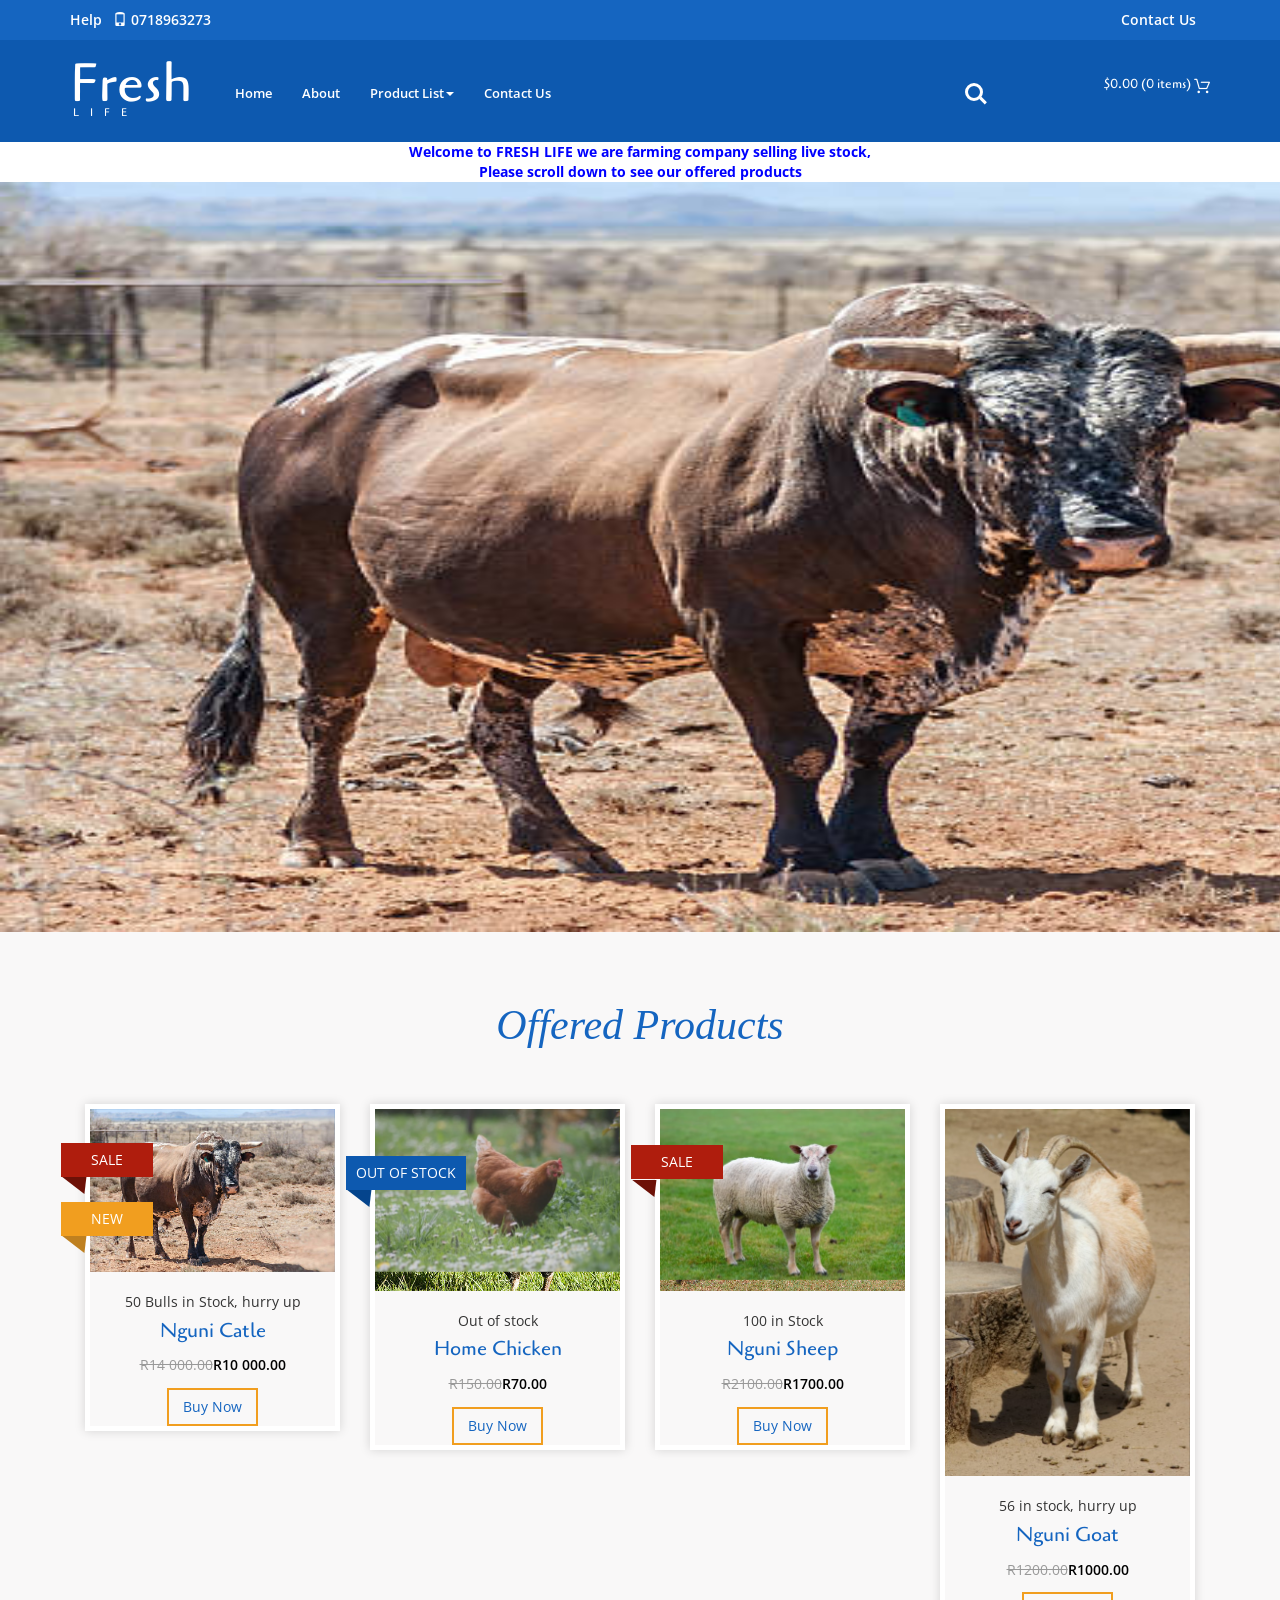
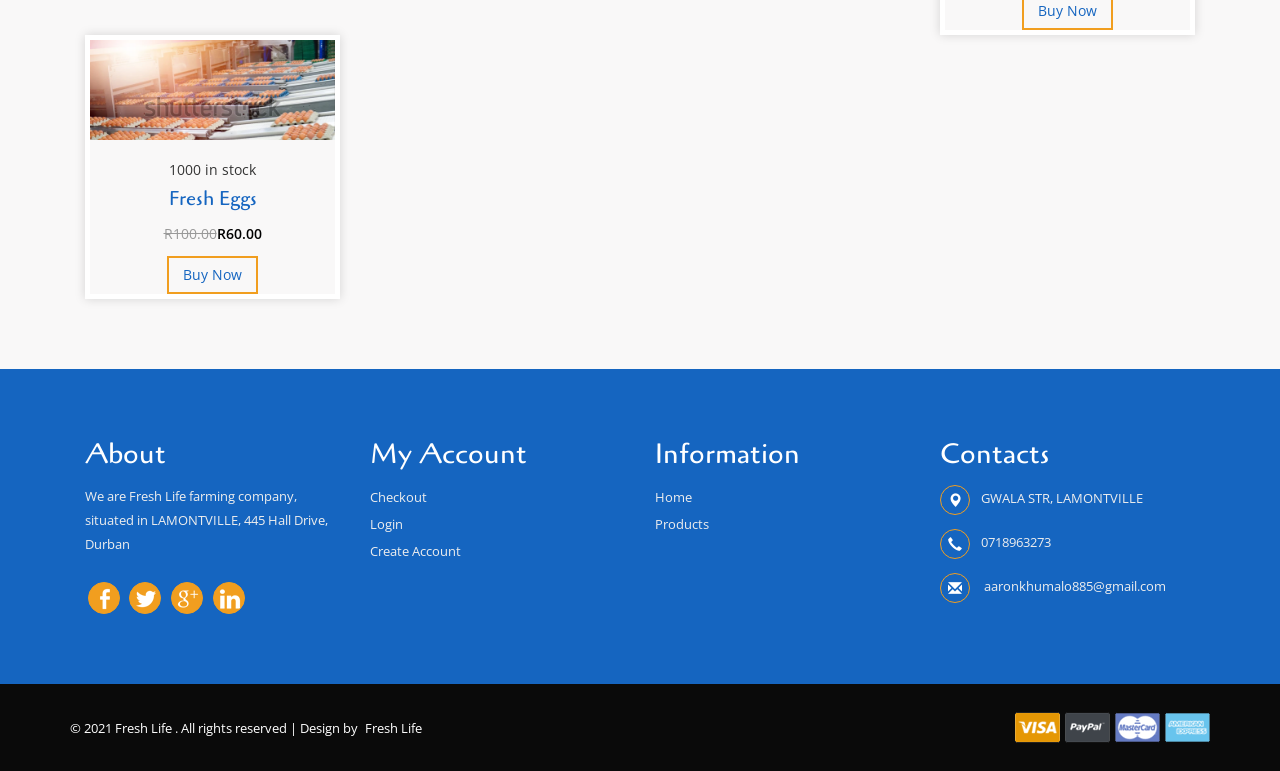
==== index.html @ 01575b8b "Ecommerce Store" ====
<!DOCTYPE HTML>
<html>
<head>
<title>Fresh Life</title>
<!--css-->
<link href="css/bootstrap.css" rel="stylesheet" type="text/css" media="all"/>
<link href="css/style.css" rel="stylesheet" type="text/css" media="all" />
<link href="css/font-awesome.css" rel="stylesheet">
<!--css-->
<meta name="viewport" content="width=device-width, initial-scale=1">
<meta http-equiv="Content-Type" content="text/html; charset=utf-8" />
<meta name="keywords" content="FRESH EGGS" />
<script type="application/x-javascript"> addEventListener("load", function() { setTimeout(hideURLbar, 0); }, 
false); function hideURLbar(){ window.scrollTo(0,1); } </script>
<script src="js/jquery.min.js"></script>
<link href='//fonts.googleapis.com/css?family=Cagliostro' rel='stylesheet' type='text/css'>
<link href='//fonts.googleapis.com/css?family=Open+Sans:400,800italic,800,700italic,700,600italic,600,400italic,300italic,300' rel='stylesheet' type='text/css'>
<!--search jQuery-->
	<script src="js/main.js"></script>
<!--search jQuery-->

 <!--mycart-->
<script type="text/javascript" src="js/bootstrap-3.1.1.min.js"></script>
 <!-- cart -->
<script src="js/simpleCart.min.js"></script>
<!-- cart -->
  <!--start-rate-->
<script src="js/jstarbox.js"></script>
	<link rel="stylesheet" href="css/jstarbox.css" type="text/css" media="screen" charset="utf-8" />
		<script type="text/javascript">
			jQuery(function() {
			jQuery('.starbox').each(function() {
				var starbox = jQuery(this);
					starbox.starbox({
					average: starbox.attr('data-start-value'),
					changeable: starbox.hasClass('unchangeable') ? false : starbox.hasClass('clickonce') ? 'once' : true,
					ghosting: starbox.hasClass('ghosting'),
					autoUpdateAverage: starbox.hasClass('autoupdate'),
					buttons: starbox.hasClass('smooth') ? false : starbox.attr('data-button-count') || 5,
					stars: starbox.attr('data-star-count') || 5
					}).bind('starbox-value-changed', function(event, value) {
					if(starbox.hasClass('random')) {
					var val = Math.random();
					starbox.next().text(' '+val);
					return val;
					} 
				})
			});
		});
		</script>
<!--//End-rate-->
</head>
<body>
	<!--header-->
		<div class="header">
			<div class="header-top">
				<div class="container">
					 <div class="top-left">
						<a href="#"> Help  <i class="glyphicon glyphicon-phone" aria-hidden="true"></i> 0718963273</a>
					</div>
					<div class="top-right">
					<ul>
						<li><a href="ContactUs.html">Contact Us</a></li>
					</ul>
					</div>
					<div class="clearfix"></div>
				</div>
			</div>
			<div class="heder-bottom">
				<div class="container">
					<div class="logo-nav">
						<div class="logo-nav-left">
							<h1><a href="index.html">Fresh <span>Life</span></a></h1>
						</div>
						<div class="logo-nav-left1">
							<nav class="navbar navbar-default">
							
							<div class="navbar-header nav_2">
								<button type="button" class="navbar-toggle collapsed navbar-toggle1" data-toggle="collapse" data-target="#bs-megadropdown-tabs">
									<span class="sr-only">Toggle navigation</span>
									<span class="icon-bar"></span>
									<span class="icon-bar"></span>
									<span class="icon-bar"></span>
								</button>
							</div> 
							<div class="collapse navbar-collapse" id="bs-megadropdown-tabs">
								<ul class="nav navbar-nav">
									<li class="active"><a href="index.html" class="act">Home</a></li>	
									<li class="active"><a href="about.html" class="act">About</a></li>	
									
									<!-- Mega Menu -->
									<li class="dropdown">
										<a href="index.html" class="dropdown-toggle" data-toggle="dropdown">Product List<b class="caret"></b></a>
										<ul class="dropdown-menu multi-column columns-3">
											<div class="row">
												<div class="col-sm-3  multi-gd-img">
													<ul class="multi-column-dropdown">
														<h6>Nguni Catle</h6>
														<h6>Nguni Sheep</h6>
														<h6>Nguni Goat</h6>
														<h6>Zulu Chicken</h6>
														<h6>Fresh Eggs</h6>
													</ul>
												</div>
												<div class="clearfix"></div>
											</div>
										</ul>
									</li>
									
									<li class="active"><a href="ContactUs.html" class="act">Contact Us</a></li>	
								</ul>
							</div>
							</nav>
						</div>
						<div class="logo-nav-right">
							<ul class="cd-header-buttons">
								<li><a class="cd-search-trigger" href="#cd-search"> <span></span></a></li>
							</ul> <!-- cd-header-buttons -->
							<div id="cd-search" class="cd-search">
								<form action="#" method="post">
									<input name="Search" type="search" placeholder="Search...">
								</form>
							</div>	
						</div>
						<div class="header-right2">
							<div class="cart box_1">
								<a href="checkout.html">
									<h3> <div class="total">
										<span class="simpleCart_total"></span> (<span id="simpleCart_quantity" class="simpleCart_quantity"></span> items)</div>
										<img src="images/bag.png" alt="" />
									</h3>
								</a>
								
								<div class="clearfix"> </div>
							</div>	
						</div>
						<div class="clearfix"> </div>
					</div>
				</div>
			</div>
		</div>
		<!--header-->
<!-- Slider  banner-->
<section class="rev_slider_wrapper">
    <div class="rev_slider slider1" id="slider1" data-version="5.0" data-height="750">
        <ul>
                 <p style="text-align: center; color: blue;"><b>Welcome to FRESH LIFE we are farming company selling live stock, <br>Please scroll down to see our offered products</b> </p>
            <li data-transition="random">

                <img src="images/Nguni Catle.jpg" alt="" width="1920" height="750" data-bgposition="top center" data-bgfit="cover" data-bgrepeat="no-repeat" data-bgparallax="1">
                <div class="tp-caption tp-resizeme banner-caption-h3 ttu"
                     data-x="left" data-hoffset="0"
                     data-y="top" data-voffset="270"
                     data-transform_idle="o:1;"
                     data-transform_in="x:[-175%];y:0px;z:0;rX:0;rY:0;rZ:0;sX:1;sY:1;skX:0;skY:0;opacity:0.01;s:3000;e:Power3.easeOut;"
                     data-transform_out="s:1000;e:Power3.easeInOut;s:1000;e:Power3.easeInOut;"
                     data-mask_in="x:[100%];y:0;s:inherit;e:inherit;"
                     data-splitin="none"
                     data-splitout="none"
                     data-start="500">
                   
                </div>
                <div class="tp-caption tp-resizeme banner-caption-p text-center"
                     data-x="left" data-hoffset="0"
                     data-y="top" data-voffset="370"
                     data-transform_idle="o:1;"
                     data-transform_in="y:[100%];z:0;rX:0deg;rY:0;rZ:0;sX:1;sY:1;skX:0;skY:0;opacity:0;s:2000;e:Power4.easeInOut;"
                     data-transform_out="s:1000;e:Power3.easeInOut;s:1000;e:Power3.easeInOut;"
                     data-splitin="none"
                     data-splitout="none"
                     data-responsive_offset="on"
                     data-start="1500">
					
                </div>

            </li>
        </ul>
    </div>
</section>

<!--Slider  banner-->
			<!--content-->
		<div class="content">
			
			<!--new-arrivals-->
				<div class="new-arrivals-w3agile">
					<div class="container">
						<h2 class="tittle">Offered Products</h2>
						<div class="arrivals-grids">
							<div class="col-md-3 arrival-grid simpleCart_shelfItem">
								<div class="grid-arr">
									<div  class="grid-arrival">
										<figure>		
											<a href="#" class="new-gri" data-toggle="modal" data-target="#myModal1">
												<div class="grid-img">
													<img  src="images/cow3.jpg" class="img-responsive" alt="">
												</div>
												<div class="grid-img">
													<img  src="images/Nguni Catle.jpg" class="img-responsive"  alt="">
												</div>			
											</a>		
										</figure>	
									</div>
									<div class="ribben">
										<p>NEW</p>
									</div>
									<div class="ribben1">
										<p>SALE</p>
									</div>
									<div class="block">
										<p>50 Bulls in Stock, hurry up</p>
									</div>
									<div class="women">
										<h6><a href="single.html">Nguni Catle</a></h6>
										<span class="size"> </span>
										<p ><del>R14 000.00</del><em class="item_price">R10 000.00</em></p>
										<a href="catle.html" data-text="Buy Now" class="my-cart-b item_add">Buy Now</a>
									</div>
								</div>
							</div>
							<div class="col-md-3 arrival-grid simpleCart_shelfItem">
								<div class="grid-arr">
									<div  class="grid-arrival">
										<figure>		
											<a href="#" class="new-gri" data-toggle="modal" data-target="#myModal2">
												<div class="grid-img">
													<img  src="images/chicken.jpg" class="img-responsive" alt="">
												</div>
												<div class="grid-img">
												 <img  src="images/chik1.jpg" class="img-responsive"  alt="">
													
												</div>			
											</a>		
										</figure>	
									</div>
									<div class="ribben2">
										<p>OUT OF STOCK</p>
									</div>
									<div class="block">
										<p>Out of stock</p>
									</div>
									<div class="women">
										<h6><a href="chicken.html">Home Chicken</a></h6>
										<span class="size"> </span>
										<p ><del>R150.00</del><em class="item_price">R70.00</em></p>
										<a href="chicken.html" data-text="Buy Now" class=" my-cart-b item_add">Buy Now</a>
									</div>
								</div>
							</div>
							<div class="col-md-3 arrival-grid simpleCart_shelfItem">
								<div class="grid-arr">
									<div  class="grid-arrival">
										<figure>		
											<a href="sheep.html" class="new-gri" data-toggle="modal" data-target="#myModal3">
												<div class="grid-img">
													<img  src="images/sheep.jpg" class="img-responsive" alt="">
												</div>
												<div class="grid-img">
													<img  src="images/sheep1.jpg" class="img-responsive"  alt="">
												</div>			
											</a>		
										</figure>	
									</div>
									<div class="ribben1">
										<p>SALE</p>
									</div>
									<div class="block">
										<p>100 in Stock</p>
									</div>
									<div class="women">
										<h6><a href="sheep.html">Nguni Sheep</a></h6>
										<span class="size"> </span>
										<p ><del>R2100.00</del><em class="item_price">R1700.00</em></p>
										<a href="sheep.html" data-text="Buy Now" class="my-cart-b item_add">Buy Now</a>
									</div>
								</div>
							</div>
							<div class="col-md-3 arrival-grid simpleCart_shelfItem">
								<div class="grid-arr">
									<div  class="grid-arrival">
										<figure>		
											<a href="goat.html" class="new-gri" data-toggle="modal" data-target="#myModal4">
												<div class="grid-img">
                                                   <img  src="images/goat3.jpg" class="img-responsive" alt="">
													
												</div>
												<div class="grid-img">
													<img  src="images/goat.jpg" class="img-responsive" alt="">
												</div>			
											</a>		
										</figure>	
									</div>
									<div class="block">
										<p>56 in stock, hurry up</p>
									</div>
									<div class="women">
										<h6><a href="">Nguni Goat</a></h6>
										<span class="size"> </span>
										<p ><del>R1200.00</del><em class="item_price">R1000.00</em></p>
										<a href="goat.html" data-text="Buy Now" class="my-cart-b item_add">Buy Now</a>
									</div>
								</div>
							</div>

							<div class="col-md-3 arrival-grid simpleCart_shelfItem">
								<div class="grid-arr">
									<div  class="grid-arrival">
										<figure>		
											<a href="eggs.html" class="new-gri" data-toggle="modal" data-target="#myModal4">
												<div class="grid-img">
													<img  src="images/egg4.webp" class="img-responsive" alt="">
												</div>
												<div class="grid-img">
													<img  src="images/egg1.webp" class="img-responsive"  alt="">
												</div>			
											</a>		
										</figure>	
									</div>
									<div class="block">
										<p>1000 in stock</p>
									</div>
									<div class="women">
										<h6><a href="eggs.html">Fresh Eggs</a></h6>
										<span class="size"></span>
										<p ><del>R100.00</del><em class="item_price">R60.00</em></p>
										<a href="eggs.html" data-text="Buy Now" class="my-cart-b item_add">Buy Now</a>
									</div>
								</div>
							</div>
							<div class="clearfix"></div>
						</div>
					</div>
				</div>
			<!--new-arrivals-->
			
			
		</div>
		<!--content-->
		<!---footer--->
					<div class="footer-w3l">
						<div class="container">
							<div class="footer-grids">
								<div class="col-md-3 footer-grid">
									<h4>About </h4>
									<p>We are Fresh Life farming company, situated in LAMONTVILLE, 445 Hall Drive, Durban</p>
									<div class="social-icon">
										<a href="#"><i class="icon"></i></a>
										<a href="#"><i class="icon1"></i></a>
										<a href="#"><i class="icon2"></i></a>
										<a href="#"><i class="icon3"></i></a>
									</div>
								</div>
								<div class="col-md-3 footer-grid">
									<h4>My Account</h4>
									<ul>
										<li><a href="checkout.html">Checkout</a></li>
										<li><a href="login.html">Login</a></li>
										<li><a href="registered.html"> Create Account </a></li>
									</ul>
								</div>
								<div class="col-md-3 footer-grid">
									<h4>Information</h4>
									<ul>
										<li><a href="index.html">Home</a></li>
										<li><a href="index.html">Products</a></li>
								
									</ul>
								</div>
								<div class="col-md-3 footer-grid foot">
									<h4>Contacts</h4>
									<ul>
										<li><i class="glyphicon glyphicon-map-marker" aria-hidden="true"></i><a href="#">GWALA STR, LAMONTVILLE</a></li>
										<li><i class="glyphicon glyphicon-earphone" aria-hidden="true"></i><a href="#">0718963273</a></li>
										<li><i class="glyphicon glyphicon-envelope" aria-hidden="true"></i><a href="mailto:aaronkhumalo885@gmail.com"> aaronkhumalo885@gmail.com</a></li>
										
									</ul>
								</div>
							<div class="clearfix"> </div>
							</div>
							
						</div>
					</div>
					<!---footer--->
					<!--copy-->
					<div class="copy-section">
						<div class="container">
							<div class="copy-left">
								<p>&copy; 2021 Fresh Life . All rights reserved | Design by <a href="#">Fresh Life</a></p>
							</div>
							<div class="copy-right">
								<img src="images/card.png" alt=""/>
							</div>
							<div class="clearfix"></div>
						</div>
					</div>
				<!--copy-->
				
			</div>
		
			
</body>
</html>
---- css/style.css ----
body a{
    transition:0.5s all;
	-webkit-transition:0.5s all;
	-moz-transition:0.5s all;
	-o-transition:0.5s all;
	-ms-transition:0.5s all;
}
input[type="button"]{
	transition:0.5s all;
	-webkit-transition:0.5s all;
	-moz-transition:0.5s all;
	-o-transition:0.5s all;
	-ms-transition:0.5s all;
}

h1,h2,h3,h4,h5,h6{
	padding:0 0;
	margin:0 0;
	font-family: 'Cagliostro', sans-serif;
}
p{
	padding:0 0;
	margin:0 0;
}
ul{
	padding:0 0;
	margin:0 0;	
}
body{
	padding:0 0;
	margin:0 0; 
	font-family: 'Open Sans', sans-serif;
}
.header-top {
    background: #1565c0;
	 padding: .7em 0;
 }

.top-left {
    float: left; 
}
.top-left i {
    font-size: 1em;
    margin-left: 0.5em;
}
.top-left  a{
    color: #fff;
	font-size: 1em;
    text-transform: capitalize;
	text-decoration: none;
	font-weight: 600;
	font-family: 'Open Sans', sans-serif;
}
.top-right ul li {
    display: inline-block;
    padding: 0em 1em;
}
.top-right ul li a {
    font-size: 1em;
    text-transform: capitalize;
    color:#fff;
    text-decoration: none;
	font-weight: 600;
	font-family: 'Open Sans', sans-serif;
}
.top-right ul li.text a {
	color:#fff;
}
.top-right {
    float: right;
}
.heder-bottom {
    padding: 1em 0;
	background: #0d59af;
}
.logo-nav-left{
	float:left;
}
.logo-nav-left h1 a{
	font-size:1.5em;
	color:#fff;
	text-decoration:none;
}
.logo-nav-left h1 a span{
	display: block;
    font-size: .2em;
    line-height: 0;
    text-transform: uppercase;
    letter-spacing: 11px;
    color: #fff;
    padding-left: .3em;
}
.logo-nav-left1 {
    float: left;
    margin-left: 2em;
}
.logo-nav-left1 ul li a{
	font-size:.95em;
    color: #fff;
    text-decoration: none;
    font-family: 'Open Sans', sans-serif;
    text-transform: capitalize;
	font-weight: 600;
}
.navbar-default .navbar-nav > li > a {
    color: #fff;
}
.logo-nav-left1 ul li.active a.act{
	color:#fff !important;
}
.multi-column-dropdown li a {
    color: #999 !important;
}
.navbar-default .navbar-nav > .active > a, .navbar-default .navbar-nav > .active > a:hover, .navbar-default .navbar-nav > .active > a:focus {
    background-color: transparent;
}
.navbar-default .navbar-collapse, .navbar-default .navbar-form {
    border: none;
	margin-top: 1em;
}
.navbar {
    position: relative;
    min-height: 50px;
    margin-bottom: 10px;
    border: 1px solid transparent;
}
.nav .open > a, .nav .open > a:hover, .nav .open > a:focus {
    color: #fff;
}
.navbar-default {
    background: none;
    border: none;
}
.navbar-collapse {
    padding: 0;
}
ul.multi-column-dropdown h6 {
    font-size: 1.4em;
    color:#222222;
    margin: 0 0 1em;
    padding-bottom: 1em;
    border-bottom: 1px solid #E4E4E4;
    text-transform: capitalize;
}
.multi-column-dropdown li {
    list-style-type: none;
    margin: 7px 0;
}
.multi-column-dropdown li a {
    display: block;
    clear: both;
    line-height: 1.428571429;
    color: #999 !important;
    white-space: normal;
	font-weight:500 !important;
}
.dropdown-menu.columns-3 {
    min-width: 700px;
    padding: 30px 30px;
}
.nav .open > a, .nav .open > a:hover, .nav .open > a:focus {
    background: none;
    border: none;
}
.navbar-default .navbar-nav > .open > a, .navbar-default .navbar-nav > .open > a:hover, .navbar-default .navbar-nav > .open > a:focus {
    background-color: transparent;
}
.nav > li > a:hover, .nav > li > a:focus {
    background: none;
	color:#fff !important;
}
.navbar-default .navbar-nav > .open > a, .navbar-default .navbar-nav > .open > a:hover, .navbar-default .navbar-nav > .open > a:focus {
    color: #fff;
}
.multi-gd-img img {
    width: 100%;
}
.search-box {
    margin-top: .6em;
}
/*start search*/
/*--search--*/
.cd-main-header {
  /* Force Hardware Acceleration in WebKit */
  -webkit-transform: translateZ(0);
  -moz-transform: translateZ(0);
  -ms-transform: translateZ(0);
  -o-transform: translateZ(0);
  transform: translateZ(0);
  will-change: transform;
}
.cd-main-header {
  -webkit-transition: -webkit-transform 0.3s;
  -moz-transition: -moz-transform 0.3s;
  transition: transform 0.3s;
}
.cd-main-content.nav-is-visible, .cd-main-header.nav-is-visible {
	-webkit-transform: translateX(-260px);
	-moz-transform: translateX(-260px);
	-ms-transform: translateX(-260px);
	-o-transform: translateX(-260px);
	transform: translateX(-260px);
}
.nav-on-left .cd-main-content.nav-is-visible, .nav-on-left .cd-main-header.nav-is-visible {
	-webkit-transform: translateX(260px);
	-moz-transform: translateX(260px);
	-ms-transform: translateX(260px);
	-o-transform: translateX(260px);
	transform: translateX(260px);
}
.cd-header-buttons {
    position: absolute;
    display: inline-block;
    top: 72px;
    right: 22%;
}
.cd-header-buttons li {
	display: inline-block;
}
.cd-search-trigger, .cd-nav-trigger {
	position: relative;
	display: block;
	width: 44px;
	height: 44px;
	overflow: hidden;
	white-space: nowrap;
	color: transparent;
	z-index: 3;
}

.cd-search-trigger::before, .cd-search-trigger::after {
	/* search icon */
	content: '';
	position: absolute;
	-webkit-transition: opacity 0.3s;
	-moz-transition: opacity 0.3s;
	transition: opacity 0.3s;
	/* Force Hardware Acceleration in WebKit */
	-webkit-transform: translateZ(0);
	-moz-transform: translateZ(0);
	-ms-transform: translateZ(0);
	-o-transform: translateZ(0);
	transform: translateZ(0);
	-webkit-backface-visibility: hidden;
	backface-visibility: hidden;
}
.cd-search-trigger::before {
	/* lens */
	top: 11px;
	left: 11px;
	width: 18px;
	height: 18px;
	-webkit-border-radius: 50%;
	-moz-border-radius: 50%;
	border-radius: 50%;
	border: 3px solid #fff;
}
.cd-search-trigger::after {
	/* handle */
	height: 3px;
	width: 8px;
	background: #fff;
	bottom: 14px;
	right: 11px;
	-webkit-transform: rotate(45deg);
	-moz-transform: rotate(45deg);
	-ms-transform: rotate(45deg);
	-o-transform: rotate(45deg);
	transform: rotate(45deg);
}
.cd-search-trigger span {
	/* container for the X icon */
	position: absolute;
	height: 100%;
	width: 100%;
	top: 0;
	left: 0;
}
.cd-search-trigger span::before, .cd-search-trigger span::after {
	/* close icon */
	content: '';
	position: absolute;
	display: inline-block;
	height: 3px;
	width: 22px;
	top: 50%;
	margin-top: -2px;
	left: 50%;
	margin-left: -11px;
	background: #fff;
	opacity: 0;
	/* Force Hardware Acceleration in WebKit */
	-webkit-transform: translateZ(0);
	-moz-transform: translateZ(0);
	-ms-transform: translateZ(0);
	-o-transform: translateZ(0);
	transform: translateZ(0);
	-webkit-backface-visibility: hidden;
	backface-visibility: hidden;
	-webkit-transition: opacity 0.3s, -webkit-transform 0.3s;
	-moz-transition: opacity 0.3s, -moz-transform 0.3s;
	transition: opacity 0.3s, transform 0.3s;
}
.cd-search-trigger span::before {
	-webkit-transform: rotate(45deg);
	-moz-transform: rotate(45deg);
	-ms-transform: rotate(45deg);
	-o-transform: rotate(45deg);
	transform: rotate(45deg);
}
.cd-search-trigger span::after {
	-webkit-transform: rotate(-45deg);
	-moz-transform: rotate(-45deg);
	-ms-transform: rotate(-45deg);
	-o-transform: rotate(-45deg);
	transform: rotate(-45deg);
}
.cd-search-trigger.search-is-visible::before, .cd-search-trigger.search-is-visible::after {
	/* hide search icon */
	-moz-opacity: 0;
	opacity: 0;
}
.cd-search-trigger.search-is-visible span::before, .cd-search-trigger.search-is-visible span::after {
	/* show close icon */
	-moz-opacity: 1;
	opacity: 1;
}
.cd-search-trigger.search-is-visible span::before {
	-webkit-transform: rotate(135deg);
	-moz-transform: rotate(135deg);
	-ms-transform: rotate(135deg);
	-o-transform: rotate(135deg);
	transform: rotate(135deg);
}
.cd-search-trigger.search-is-visible span::after {
	-webkit-transform: rotate(45deg);
	-moz-transform: rotate(45deg);
	-ms-transform: rotate(45deg);
	-o-transform: rotate(45deg);
	transform: rotate(45deg);
}
.cd-search {
	position: absolute;
	width: 100%;
	top: 19%;
	left: 0;
	z-index: 3;
	opacity: 0;
	visibility: hidden;
	-webkit-transition: opacity .3s 0s, visibility 0s .3s;
	-moz-transition: opacity .3s 0s, visibility 0s .3s;
	transition: opacity .3s 0s, visibility 0s .3s;
}
.cd-search input {
    border-radius: 0;
    border: none;
    background: rgba(0, 0, 0, 0.75);
    width: 100%;
    padding: 0 5%;
	-webkit-box-shadow: inset 0 1px 0 #e2e3df, 0 3px 6px rgba(0, 0, 0, 0.05);
	-moz-box-shadow: inset 0 1px 0 #e2e3df, 0 3px 6px rgba(0, 0, 0, 0.05);
    box-shadow: inset 0 1px 0 #e2e3df, 0 3px 6px rgba(0, 0, 0, 0.05);
    -webkit-appearance: none;
    -moz-appearance: none;
    -ms-appearance: none;
    -o-appearance: none;
    appearance: none;
    font-size: 2em;
    padding: 1em 2em;
	color: #fff;
}
.cd-search input::-webkit-input-placeholder {
	color: #fff !important;
}
.cd-search input::-moz-placeholder {
	color: #fff !important;
}
.cd-search input:-moz-placeholder {
	color: #fff !important;
}
.cd-search input:-ms-input-placeholder {
	color: #fff !important;
}
.cd-search input:focus {
	outline: none;
}
.cd-search.is-visible {
	-moz-opacity: 1;
	opacity: 1;
	visibility: visible;
	-webkit-transition: opacity .3s 0s, visibility 0s 0s;
	-moz-transition: opacity .3s 0s, visibility 0s 0s;
	transition: opacity .3s 0s, visibility 0s 0s;
}
/*-- search-ends --*/
.header-right2{
	float:right; 
	margin-top: 1.5em;
}
.box_1 {
  float: right;
}
.box_1 h3 {
  color:#fff;
  font-size: 0.9em;
  margin: 0;
}

h2{
    font-family: impact,fantasy;
    font-size: 30px;
    color: cornflowerblue;
    font-style: italic;
}


.total {
  display: inline-block;
  vertical-align: middle;
}
.box_1 a img {
  margin: 3px 0 0 0px;
}
.box_1 p {
	margin: 0;
    color: #fff;
    font-size: 14px;
}
a.simpleCart_empty {
	color:#fff;
    font-size: 13px;
    text-decoration: none;
    text-align: right;
    display: block;
}
/*-- //header --*/
.ban-bottom-w3l {
    padding: 5em 0;
}
.ban-bottom1 {
    float: left;
    width: 48%;
	margin-right:2%
}
.ban-bottom2 {
    float: left;
    width: 48%;
	margin-left:2%
}
.ban-img {
    margin-top: 2.1em;
}
.ban-top{
	position: relative;
    overflow: hidden;
}
.ban-top img {
	-moz-transition: all 1s;
    -o-transition: all 1s;
    -webkit-transition: all 1s;
    transition: all 1s;
    width: 100%;
}
.ban-top:hover img {
	-moz-transform: scale3d(1.1, 1.1, 1);
    -o-transform: scale3d(1.1, 1.1, 1);
    -ms-transform: scale3d(1.1, 1.1, 1);
    -webkit-transform: scale3d(1.1, 1.1, 1);
    transform: scale3d(1.1, 1.1, 1);
}
.ban-text {
    position: absolute;
    top: 50%;
    left: 25%;
    background: rgba(13, 89, 175, 0.72);
    padding: 1em;
}
.ban-text1 {
    position: absolute;
    top: 40%;
    left: 25%;
    background: rgba(13, 89, 175, 0.72);
    padding: 1em;
}
.ban-text h4 {
    font-size: 2em;
    color: #fff;
}
.ban-text1 h4 {
    font-size: 2em;
    color: #fff;
}
.ban-text2 h4 {
    font-size: 1.5em;
    color: #fff;
}
.ban-text2 span{
    display:block;
	line-height:1.5em;
}
/* Sweep To Top */
.hvr-sweep-to-top {
  display: inline-block;
  vertical-align: middle;
  -webkit-transform: translateZ(0);
  transform: translateZ(0);
  box-shadow: 0 0 1px rgba(0, 0, 0, 0);
  -webkit-backface-visibility: hidden;
  backface-visibility: hidden;
  -moz-osx-font-smoothing: grayscale;
  position: relative;
  -webkit-transition-property: color;
  transition-property: color;
  -webkit-transition-duration: 0.3s;
  transition-duration: 0.3s;
}
.hvr-sweep-to-top:before {
  content: "";
  position: absolute;
  z-index: -1;
  top: 0;
  left: 0;
  right: 0;
  bottom: 0;
  background: #F19E1F;
    border-radius: 50%;
	-webkit-border-radius: 60%;
	-moz-border-radius: 60%;
	-o-border-radius: 60%;
	-ms-border-radius: 60%;
  -webkit-transform: scaleY(0);
  transform: scaleY(0);
  -webkit-transform-origin: 50% 100%;
  transform-origin: 50% 100%;
  -webkit-transition-property: transform;
  transition-property: transform;
  -webkit-transition-duration: 0.3s;
  transition-duration: 0.3s;
  -webkit-transition-timing-function: ease-out;
  transition-timing-function: ease-out;
}
.hvr-sweep-to-top:hover, .hvr-sweep-to-top:focus, .hvr-sweep-to-top:active {
  color: white;
}
.hvr-sweep-to-top:hover:before, .hvr-sweep-to-top:focus:before, .hvr-sweep-to-top:active:before,.services-grid:hover .hvr-sweep-to-top:before{
  -webkit-transform: scaleY(1);
  transform: scaleY(1);
}
.ban-text2 {
    position: absolute;
    top: 14%;
    left: 45%;
    background: #1565C0;
    padding: 1.5em;
    border-radius: 60px;
    text-align: center;
	width: 18%;
}
h2.tittle {
    text-align: center;
    font-size: 3em;
    color: #1565C0;
}
.new-arrivals-w3agile {
    padding: 5em 0;
    background: #F9F8F8;
	text-align:center;
}
.arrivals-grids {
    margin-top: 4em;
}
.grid-arr {
    border: 1px solid #E2E2E2;
    border: 5px solid #ffffff;
    -webkit-box-shadow: 0 0 10px rgba(0, 0, 0, 0.15);
    -moz-box-shadow: 0 0 10px rgba(0, 0, 0, 0.15);
    box-shadow: 0 0 10px rgba(0, 0, 0, 0.15);
    padding: 0em;
}
.grid-arr .grid-arrival figure {
  position: relative;
  display: block;
  overflow: hidden;
  margin: 0 0 20px 0;
  width: 100%;
}
.grid-arr .grid-arrival figure:hover .grid-img + .grid-img{
  right: 100%;
}
.grid-arr .grid-arrival figure > a {
  display: block;
  float: left;
  width: 100%;
  z-index: 1;
}
.grid-arr .grid-arrival figure > a .grid-img {
  width: 100%;
  line-height: 0;
  will-change: right;
  -moz-transform: translateZ(0);
  -webkit-transform: translateZ(0);
  transform: translateZ(0);
}
.grid-arr .grid-arrival figure > a .grid-img img {
  width: 100%;
}
.grid-arr .grid-arrival figure > a .grid-img + .grid-img {
  position: absolute;
  top: 0;
  right: 0;
  -moz-transition: right 0.7s cubic-bezier(0.75, 0, 0.175, 1), opacity 0.7s cubic-bezier(0.75, 0, 0.175, 1);
  -o-transition: right 0.7s cubic-bezier(0.75, 0, 0.175, 1), opacity 0.7s cubic-bezier(0.75, 0, 0.175, 1);
  -webkit-transition: right 0.7s cubic-bezier(0.75, 0, 0.175, 1), opacity 0.7s cubic-bezier(0.75, 0, 0.175, 1);
  transition: right 0.7s cubic-bezier(0.75, 0, 0.175, 1), opacity 0.7s cubic-bezier(0.75, 0, 0.175, 1);
}
.grid-arr .grid-arrival figure > a .grid-img + .grid-img img {
  max-width: none;
}

.grid-product {
    width: 70%;
    margin: 0 auto;
}
.women h6 {
    font-size: 1.4em;
    margin: 0.4em 0;
}
.women h6 a {
    color: #1565C0;
    text-decoration: none;
}
.women p {
    font-size: 1em;
    color: #999;
    margin: 0.9em 0;
}
em.item_price {
    font-style: normal;
    color: #000;
    font-weight: 600;
}
span.size {
    color: #000000;
    font-weight: 600;
}
/*--cart--*/
a:focus {
    outline: thin dotted;
    outline: none;
    outline-offset: -2px;
}
.grid-arrival {
    position: relative;
}
.ribben {
    position: absolute;
    top: 30%;
    left: -3%;
    padding: 0.5em;
    background: #F19E1F;
    width: 32%;
}
.ribben1 {
    position: absolute;
    top: 15%;
    left: -3%;
    padding: 0.5em;
    background: #AF1D0D;
    width: 32%;
}
.ribben p{
	font-size:1em;
	color:#fff;
}
.ribben1 p{
	font-size:1em;
	color:#fff;
}
.ribben:after {
    content: '';
    position: absolute;
    top: 85%;
    right: 77%;
    width: 0;
    height: 0;
    border-top: 24px solid #BF8020;
    border-right: 14px solid transparent;
    border-left: 3px solid transparent;
    transform: rotate(97deg);
}
.ribben1:after {
    content: '';
    position: absolute;
    top: 86%;
    right: 78%;
    width: 0;
    height: 0;
    border-top: 24px solid #6D1107;
    border-right: 14px solid transparent;
    border-left: 3px solid transparent;
    transform: rotate(97deg);
}
.ribben2 p{
	font-size:1em;
	color:#fff;
}
.ribben2 {
    position: absolute;
    top: 15%;
    left: -3%;
    padding: 0.5em;
    background: #0D59AF;
    width: 42%;
}
.ribben2:after {
    content: '';
    position: absolute;
    top: 86%;
    right: 83%;
    width: 0;
    height: 0;
    border-top: 24px solid #04448C;
    border-right: 14px solid transparent;
    border-left: 3px solid transparent;
    transform: rotate(97deg);
}
a.my-cart-b {
    text-decoration: none;
}
.my-cart-b {
    background: none;
    text-decoration: none;
    color: #1565C0;
    font-size: 1em;
    border: 2px solid #F19E1F;
    padding: 0.5em 1em;
    outline: none;
}
/* Sweep To Bottom */
.my-cart-b{
  display: inline-block;
  vertical-align: middle;
  -webkit-transform: translateZ(0);
  transform: translateZ(0);
  box-shadow: 0 0 1px rgba(0, 0, 0, 0);
  -webkit-backface-visibility: hidden;
  backface-visibility: hidden;
  -moz-osx-font-smoothing: grayscale;
  position: relative;
  -webkit-transition-property: color;
  transition-property: color;
  -webkit-transition-duration: 0.3s;
  transition-duration: 0.3s;
}
.my-cart-b:before {
  content: "";
  position: absolute;
  z-index: -1;
  top: 0;
  left: 0;
  right: 0;
  bottom: 0;
  background: #1565C0;
  -webkit-transform: scaleY(0);
  transform: scaleY(0);
  -webkit-transform-origin: 50% 0;
  transform-origin: 50% 0;
  -webkit-transition-property: transform;
  transition-property: transform;
  -webkit-transition-duration: 0.3s;
  transition-duration: 0.3s;
  -webkit-transition-timing-function: ease-out;
  transition-timing-function: ease-out;
    border-radius: 50px;
	border: 2px solid #1565C0;
}
.my-cart-b:hover, .my-cart-b:focus, .my-cart-b:active {
	color: white;
    background: none;
    border: 2px solid #1565C0;
    outline: none !important;
}
.my-cart-b:hover:before, .my-cart-b:focus:before, .my-cart-b:active:before {
  -webkit-transform: scaleY(1);
  transform: scaleY(1);
}
.accessories-w3l {
    text-align: center;
    background: url(../images/ban1.jpg) no-repeat 0px 0px;
	min-height: 534px;
	background-size:cover;
	padding: 10em 0;
}
h3.tittle {
    font-size: 3em;
    color: #fff;
}
.accessories-w3l span {
    font-size: 5em;
    color: #fff;
    line-height: 2em;
    font-family: 'Cagliostro', sans-serif;
    margin-bottom: .5em;
    display: block;
}
a.button1 {
    font-size: 1em;
    background: #F19E1F;
    color: #fff;
    padding: 1em 2em;
    text-decoration: none;
    margin-top: 2em;
}
.slider {
	position: relative;
	text-align: center;
	width: 100%;
}
.rslides {
  position: relative;
  list-style: none;
  overflow: hidden;
  width: 100%;
  padding: 0;
  margin: 0;
  }

.rslides li {
  -webkit-backface-visibility: hidden;
  position: absolute;
  display: none;
  width: 100%;
  left: 0;
  top: 0;
  }
.rslides li:first-child {
  position: relative;
  display: block;
  float: left;
}
.rslides li:first-child {
  position: relative;
  display: block;
  float: left;
}
.callbacks_tabs a:after {
	content: "\f111";
	font-size: 0;
	font-family: FontAwesome;
	visibility: visible;
	display: block;
	height: 8px;
	width: 8px;
	display: inline-block;
	border: 2px solid #fff;
	border-radius:50%;
	background:#fff;
}
.callbacks_here a:after{
	border: 2px solid #FFF;
	background:transparent;
}
.callbacks_tabs a{
	visibility:hidden;
}
.callbacks_tabs li{
	display:inline-block;
}
ul.callbacks_tabs.callbacks1_tabs {
	position: absolute;
	bottom: 29px;
	z-index: 999;
	left: 46%;
	display: none;
}
.callbacks_nav {
  position: absolute;
  -webkit-tap-highlight-color: rgba(0,0,0,0);
  top: 73%;
	left: 15%;
  opacity: 0.7;
  z-index: 3;
  text-indent: -9999px;
  overflow: hidden;
  text-decoration: none;
  height: 61px;
  width: 38px;
  margin-top: -45px;
  }
.callbacks_nav.next {
  left: auto;
  background-position: right top;
  right: 15%;
}
.product-agile {
    padding: 5em 0;
}
h3.tittle1 {
    text-align: center;
    font-size: 3em;
    color: #1565C0;
}
.caption {
    margin-top: 4em;
}
.latest-w3 {
    padding: 5em 0;
	background: #F7F7F7;
}
.latest-grids {
    margin-top: 4em;
}
.latest-top {
    position: relative;
	    overflow: hidden;
}
.latest-text {
    background: rgba(21, 101, 192, 0.71);
    padding: 1em;
    position: absolute;
    left: 0;
    bottom: -67%;
    text-align: center;
    width: 100%;
    height: 210px;
    -webkit-transition: .5s all;
    transition: .5s all;
    -moz-transition: .5s all;
}
.latest-grid:hover .latest-text {
    bottom: -50%;
}
.latest-text h4{
    color: #FFFFFF;
    font-size: 2em;
    margin: 0;
}
.latest-text2 {
   position: absolute;
    top: 3%;
    left: 80%;
    background: #1565C0;
    padding: 1.5em 0em;
    border-radius: 60px;
    text-align: center;
    width: 17%;
}
.latest-text2 h4 {
    font-size: 1.2em;
    color: #fff;
}
.footer-w3l {
    background: #1565C0;
    padding: 5em 0;
}
.footer-grid h4 {
    font-size: 2em;
    color: #fff;
    margin-bottom: .5em;
}
.footer-grid p {
    font-size: .96em;
    color: #eee;
    line-height: 1.8em;
}
.footer-grid ul li a {
    font-size: .96em;
    color: #eee;
    line-height: 2em;
	text-decoration:none;
}
.footer-grid i {
    font-size: 1em;
    color: #fff;
    margin-right: 11px;
    line-height: 2em;
    border-radius: 48px;
    border: 1px solid #F19E1F;
    width: 30px;
    height: 30px;
    text-align: center;
    vertical-align: middle;
}
.footer-grid ul li  {
    list-style: none;
}
.footer-grid ul li a:hover {
    color: #F39911;
}
.footer-grid p a {
    color: #eee;
}
.foot ul li:nth-child(2) {
    margin: 1em 0;
}
.copy-section{
	padding:2em 0;
	text-align:center;
	background: #0A0A0A;
}
.copy-section p {
	font-size: 0.9em;
	color: #fff;
	font-weight: 400;
}
.copy-left {
    float: left;
    margin-top: 0.6em;
}
.copy-right{
	 float: right;
}
.copy-section  a {
	font-size: 1em;
	color:#fff;
	font-weight: 400;
	text-transform: capitalize;
}
.copy-section a:hover {
	color: #fff;
}
.copy-section a {
	margin: 0 0.3em
}
.social-icon {
    margin-top: 1.8em;
}
.social-icon a i {
    width: 32px;
    height: 32px;
    background:#F19E1F url(../images/img-sprite.png) no-repeat 0px 0px;
    display: inline-block;
	margin:0 0.2em;
	transition: 0.5s all;
    -webkit-transition: 0.5s all;
    -moz-transition: 0.5s all;
    -o-transition: 0.5s all;
    -ms-transition: 0.5s all;
	    border-radius: 16px;
}
.social-icon i.icon:hover {
  background: #AF1D0D   url(../images/img-sprite.png) no-repeat 0px 0px;
      border-radius: 0px;
	      transform: rotate(25deg);
}
.social-icon i.icon {
    background-position: 0px 0px;
}
.social-icon i.icon1 {
    background-position: -32px 0px;
}
.social-icon i.icon1:hover {
  background: #AF1D0D   url(../images/img-sprite.png) no-repeat -32px 0px;
      border-radius: 0px;
	      transform: rotate(25deg);
}
.social-icon i.icon2 {
    background-position: -64px 0px;
}
.social-icon i.icon2:hover {
  background: #AF1D0D   url(../images/img-sprite.png) no-repeat -64px 0px;
      border-radius: 0px;
	      transform: rotate(25deg);
}
.social-icon i.icon3 {
    background-position: -96px 0px;
}
.social-icon i.icon3:hover {
  background: #AF1D0D   url(../images/img-sprite.png) no-repeat -96px 0px;
      border-radius: 0px;
	      transform: rotate(25deg);
}
.news-grid p {
    font-size: 1em;
    line-height: 1.8em;
    color: #777;
    padding-top: 1em;
    width: 90%;
    margin: 0 auto 1em;
}
.news-gr h4 {
    text-align: center;
    font-size: 1.5em;
    color: #222;
}
.new-grid h5 {
    font-size: 1.7em;
    color: #222;
}
.new-grid h6 {
    font-size: 1.2em;
    margin: 1em 0;
    font-weight: 600;
}
.new-grid span {
    font-size: 1em;
    color: #777;
    line-height: 2em;
}
.modal-header {
    min-height: 16.42857143px;
    padding: 6px;
    border-bottom: 1px solid #FFFFFF;
}
.modal-dialog {
    width: 950px;
}
.color-quality-left{
	float:left;
}
.color-quality-right {
	float: left;
    margin-left: 8em;
}
.color-quality ul li {
    display: inline-block;
    margin-right: .5em;
}
.color-quality ul li a {
    font-size: 14px;
    color: #999;
    text-decoration: none;
}
.color-quality ul li a span {
    width: 15px;
    height: 15px;
    display: block;
    background: #ff0000;
    margin: 0 auto .5em;
	border-radius: 25px;
	-webkit-border-radius: 25px;
	-moz-border-radius: 25px;
	-o-border-radius: 25px;
	-ms-border-radius: 25px;
}
.color-quality ul li a.brown span {
    background: #00008c;
}
.color-quality ul li a.purple span {
    background: #840084;
}
.color-quality ul li a.gray span {
    background: #ff00ff;
}
.color-quality {
    margin: 1em 0;
}
/*-- quantity-starts --*/
 .value-minus,
.value-plus,.value-minus1,
.value-plus1{
    height: 40px;
    line-height: 24px;
    width: 40px;
    margin-right: 3px;
    display: inline-block;
    cursor: pointer;
    position: relative;
    font-size: 18px;
    color: #fff;
    text-align: center;
    -webkit-user-select: none;
    -moz-user-select: none;
	border:1px solid #b2b2b2;
	    vertical-align: bottom;
}
.quantity-select .entry.value-minus:before,
.quantity-select .entry.value-plus:before,.quantity-select .entry.value-minus1:before,
.quantity-select .entry.value-plus1:before{
	content: ""; 
	width: 13px;
	height: 2px; 
	background: #000;
	left: 50%;
	margin-left: -7px; 
	top: 50%;
	margin-top: -0.5px;
	position: absolute;
}
.quantity-select .entry.value-plus:after,.quantity-select .entry.value-plus1:after{
	content: "";
	height: 13px;
	width: 2px; 
	background: #000;
	left: 50%; 
	margin-left: -1.4px;
    top: 50%;
    margin-top: -6.2px;
	position: absolute;
}
.value,.value1  {
    cursor: default;
    width: 40px;
	height:40px;
    padding: 8px 0px;
    color: #A9A9A9;
    line-height: 24px;
    border: 1px solid #E5E5E5;
    background-color: #E5E5E5;
    text-align: center;
    display: inline-block;
	margin-right: 3px;
}
.quantity-select .entry.value-minus:hover,
 .quantity-select .entry.value-plus:hover,.quantity-select .entry.value-minus1:hover,
 .quantity-select .entry.value-plus1:hover{
	background: #E5E5E5;
}

.quantity-select .entry.value-minus,.quantity-select .entry.value-minus1{
    margin-left: 0;
}
/*-- quantity-end --*/
/*--products--*/
.banner1 {
    background: url(../images/b1.jpg) no-repeat 0px 0px;
    background-size: cover;
    -webkit-background-size: cover;
    -moz-background-size: cover;
    -o-background-size: cover;
    -ms-background-size: cover;
    min-height: 190px;
    padding: 6em 0 0;
    text-align: center;
}
.banner1 h3 a {
    color: #fff;
    text-decoration: none;
}
.banner1 h3 {
    font-size: 2em;
    color: #fff;
    margin: 0 0 0em;
}
.banner1 h3 span {
    color: #fff;
}
.products-agileinfo {
    padding: 5em 0;
	background: #F9F8F8;
}
.product-agileinfo-grids {
    margin-top: 4em;
}
.categories h3{
    text-align: center;
    font-size: 2.5em;
    padding: .2em;
    background: #f19e1f;
    color: #fff;
    margin-bottom: .5em;
}
/*-- treeview --*/
.categories label {
    padding: 5px;
    border-radius: 3px;
    margin: 2px;
    font-size: 1.5em;
    font-family: 'Open Sans', sans-serif;
    font-weight: 500;
    color: #777;
}
.categories a{
    background: url("../images/icons1.png") no-repeat 10px 9px !important;
    padding: 7px 0 0 31px;
    border-radius: 3px;
    margin: 2px;
    font-size: 15px;
}

.categories ul,
.categories li
{
	list-style: none;
}

.categories input
{
	position: absolute;
	opacity: 0;
}

.categories
{
	font: normal 11px "Segoe UI", Arial, Sans-serif;
	-moz-user-select: none;
	-webkit-user-select: none;
	user-select: none;
}

.categories a {
    color: #777;
    text-decoration: none;
}

.categories a:hover
{
	text-decoration: underline;
}

.categories input + label + ul
{
	margin: 0 0 0 22px;
}

.categories input + label + ul
{
	display: none;
}

.categories label,
.categories label::before
{
	cursor: pointer;
}

.categories input:disabled + label
{
	cursor: default;
	opacity: .6;
}

.categories input:checked:not(:disabled) + label + ul
{
	display: block;
}

.categories label,
.categories label::before
{
	background:url("../images/icons1.png") no-repeat 15px 9px !important;
}
.categories label,
.categories a,
.categories label::before
{
	display: inline-block;
	vertical-align: middle;
}

.categories label
{
	background-position: 18px 0;
}

.categories label::before
{
	content: "";
	width: 16px;
	margin: 0 22px 0 0;
	vertical-align: middle;
	background-position: 0 -32px;
}

.categories input:checked + label::before
{
	background-position: 0 -16px;
}

/* webkit adjacent element selector bugfix */
@media screen and (-webkit-min-device-pixel-ratio:0)
{
	.categories
	{
		-webkit-animation: webkit-adjacent-element-selector-bugfix infinite 1s;
	}
	
	@-webkit-keyframes webkit-adjacent-element-selector-bugfix 
	{
		from 
		{ 
			padding: 0;
		} 
		to 
		{ 
			padding: 0;
		}
	}
}
/*-- //treeview --*/
.price,.cat-img,.brand-w3l {
    margin-top: 2em;
}
.price h3,.top-rates h3,.brand-w3l h3{
    text-align: center;
    font-size: 2em;
    padding: .2em;
    background: #f19e1f;
    color: #fff;
    margin-bottom: .5em;
}
/*-- Slider range --*/
ul.dropdown-menu6 ,ul.dropdown-menu5{
	margin:0;
	position:relative;
}
ul.dropdown-menu6 li {
	list-style:none;
}
ul.dropdown-menu6 li p{
	width:100%;
}
span.amount{
	color:#ffffff;
	font-size:16px;
}
.price input#amount,.price input#amount1 {
    font-size: 18px;
    outline: none;
    background: none;
    word-spacing: 1em;
    color: #000 !important;
    position: absolute;
    left: 0%;
    top: 10px;
    text-align: center;
    width: 100%;
    padding: 4px 0;
}
ul.dropdown-menu6 li a {
	text-decoration: none;
}
.range,.range-two{
	padding: 15px 0 22px 0;
	border-bottom: 1px solid #e5e3db; 
}
.top-rates {
    padding-top: 3.5em;
}
.brand-w3l ul li a {
    font-size: 1.1em;
    color: #777;
    text-decoration: none;
    margin-left: 2em;
}
 .brand-w3l ul li {
    list-style: none;
    border-bottom: 1px solid #d6d5d5;
    padding: 0.5em 0;
}
.mens-toolbar p {
    color: #000;
    font-size: 1em;
	    display: inline-block;
}
.mens-toolbar p  select {
    color: #000;
    font-size: 0.9em;
    outline: none;
    cursor: pointer;
    padding: 0.3em;
	border:none;
}
.mens-toolbar {
      padding: 2em 0;
}
.mens-toolbar p {
    color: #777;
    font-size: 1em;
    display: inline-block;
}
.showing {
    margin: 0 3em;
}
.nav1-tabs > li > a {
    margin-right: 0px;
    line-height: 1.42857143;
    border: 1px solid #FAA43D;
    border-radius: 0;
    background: #FAA43D;
}
.product-agileinfon-grid1 {
    text-align: center;
}
.prod1 {
    margin: 3em 0;
}
.prod2 {
    margin-top: 3em;
}
.prod3 {
    margin: 3em 0;
}
.prod4 {
    margin-top: 3em;
}
/*--products--*/
/*--codes--*/
.typo-w3 {
    padding: 5em 0;
}
.well {
    font-weight: 300;
    font-size: 14px;
}
.list-group-item {
    font-weight: 300;
    font-size: 14px;
}
li.list-group-item1 {
    font-size: 14px;
    font-weight: 300;
}
.typo p {
    margin: 0;
    font-size: 14px;
    font-weight: 300;
}
.show-grid [class^=col-] {
    background: #fff;
	text-align: center;
	margin-bottom: 10px;
	line-height: 2em;
	border: 10px solid #f0f0f0;
}
.show-grid [class*="col-"]:hover {
	background: #e0e0e0;
}
.grid_3{
	margin-bottom:2em;
}
.xs h3, h3.m_1{
	color:#000;
	font-size:1.7em;
	font-weight:300;
	margin-bottom: 1em;
}
.grid_3 p{
	color: #555;
	font-size: 0.85em;
	margin-bottom: 14px;
	font-weight: 300;
}
.grid_4{
	background:none;
	margin-top:50px;
}
.label {
	font-weight: 300 !important;
	border-radius:4px;
}  
.grid_5{
	background:none;
	padding:2em 0;
}
.grid_5 h3, .grid_5 h2, .grid_5 h1, .grid_5 h4, .grid_5 h5, h3.hdg, h3.bars {
	margin-bottom: 1em;
    color:#F58703;
}
.table > thead > tr > th, .table > tbody > tr > th, .table > tfoot > tr > th, .table > thead > tr > td, .table > tbody > tr > td, .table > tfoot > tr > td {
	border-top: none !important;
}
.tab-content > .active {
	display: block;
	visibility: visible;
}
.pagination > .active > a, .pagination > .active > span, .pagination > .active > a:hover, .pagination > .active > span:hover, .pagination > .active > a:focus, .pagination > .active > span:focus {
	z-index: 0;
}
.badge-primary {
	background-color: #03a9f4;
}
.badge-success {
	background-color: #8bc34a;
}
.badge-warning {
	background-color: #ffc107;
}
.badge-danger {
	background-color: #e51c23;
}
.grid_3 p{
	line-height: 2em;
	color: #555;
	font-size: 0.9em;
	margin-bottom: 1em;
	font-weight: 300;
}
.bs-docs-example {
	margin: 1em 0;
}
section#tables  p {
	margin-top: 1em;
}
.tab-container .tab-content {
	border-radius: 0 2px 2px 2px;
	border: 1px solid #e0e0e0;
	padding: 16px;
	background-color: #ffffff;
}
.table td, .table>tbody>tr>td, .table>tbody>tr>th, .table>tfoot>tr>td, .table>tfoot>tr>th, .table>thead>tr>td, .table>thead>tr>th {
	padding: 15px!important;
}
.table > thead > tr > th, .table > tbody > tr > th, .table > tfoot > tr > th, .table > thead > tr > td, .table > tbody > tr > td, .table > tfoot > tr > td {
	font-size: 0.9em;
	color: #999;
	border-top: none !important;
}
.tab-content > .active {
	display: block;
	visibility: visible;
}
.label {
	font-weight: 300 !important;
}
.label {
	padding: 4px 6px;
	border: none;
	text-shadow: none;
}
.nav-tabs {
	margin-bottom: 3em;
}
.alert {
	font-size: 0.85em;
}
h1.t-button,h2.t-button,h3.t-button,h4.t-button,h5.t-button {
	line-height:2em;
	margin-top:0.5em;
	margin-bottom: 0.5em;
}
li.list-group-item1 {
	line-height: 2.5em;
}
.input-group {
	margin-bottom: 20px;
}
.in-gp-tl{
	padding:0;
}
.in-gp-tb{
	padding-right:0;
}
.list-group {
	margin-bottom: 48px;
}
ol {
	margin-bottom: 44px;
}
h2.typoh2{
    margin: 0 0 10px;
}
@media (max-width:768px){
	.grid_5 {
		padding: 0 0 1em;
	}
	.grid_3 {
		margin-bottom: 0em;
	}
}
@media (max-width:640px){
	h1, .h1, h2, .h2, h3, .h3 {
		margin-top: 0px;
		margin-bottom: 0px;
	}
	.grid_5 h3, .grid_5 h2, .grid_5 h1, .grid_5 h4, .grid_5 h5, h3.hdg, h3.bars {
		margin-bottom: .5em;
	}
	.progress {
		height: 10px;
		margin-bottom: 10px;
	}
	ol.breadcrumb li,.grid_3 p,ul.list-group li,li.list-group-item1 {
		font-size: 14px;
	}
	.breadcrumb {
		margin-bottom: 10px;
	}
	.well {
		font-size: 14px;
		margin-bottom: 10px;
	}
	h2.typoh2 {
		font-size: 1.5em;
	}
	.label {
		font-size: 60%;
	}
}
@media (max-width:480px){
	.table h1 {
		font-size: 26px;
	}
	.table h2 {
		font-size: 23px;
	}
	.table h3 {
		font-size: 20px;
	}
	.label {
		font-size: 53%;
	}
	.alert,p {
		font-size: 14px;
	}
	.pagination {
		margin: 20px 0 0px;
	}
}
@media (max-width: 320px){
	.grid_4 {
		margin-top: 18px;
	}
	h3.title {
		font-size: 1.6em;
	}
	.alert, p,ol.breadcrumb li, .grid_3 p,.well, ul.list-group li, li.list-group-item1,a.list-group-item {
		font-size: 13px;
	}
	.alert {
		padding: 10px;
		margin-bottom: 10px;
	}
	ul.pagination li a {
		font-size: 14px;
		padding: 5px 11px;
	}
	.list-group {
		margin-bottom: 10px;
	}
	.well {
		padding: 10px;
	}
	.nav > li > a {
		font-size: 14px;
	}
	table.table.table-striped,.table-bordered,.bs-docs-example {
		display: none;
	}
}
/*--codes--*/
/*--single--*/
.single-wl3 {
    padding: 5em 0;
}
.single-left {
    float: left;
    width: 48%;
    margin-right: 2%;
}
.single-right {
    float: left;
    width: 50%;
}
.single-grid h4 {
    font-size: 2em;
    color: #222;
	margin-bottom: 0.5em;
}
.description p {
    font-size: 1em;
    line-height: 1.8em;
    color: #777;
}
.description span {
    font-size: 1.2em;
    color: #f19e1f;
    font-weight: bold;
	font-family: 'Cagliostro', sans-serif;
}
p.price {
    font-size: 2em;
    margin: 0.5em 0;
    color: #AF1D0D;
    font-weight: bold;
    font-family: 'Cagliostro', sans-serif;
}
.color-quality h6 {
    font-size: 1.2em;
    margin: 1em 0;
    font-weight: 600;
}
.women span {
    font-size: 1em;
    color: #000;
    margin: 1em 0;
    display: block;
}
.single-grid1 h3 {
    font-size: 2.5em;
    text-align: center;
	color: #1565C0;
	margin-bottom: 0.3em;
}
.recent-left {
    float: left;
    width: 24%;
}
.recent-right {
    float: right;
    width: 68%;
	margin-top:1em;
}
span.price-in1 {
    font-size: 1.2em;
    color: #AF1D0D;
    font-weight: bold;
    margin-top: 0.5em;
    display: block;
}
.best2 a {
    font-size: 1.5em;
    text-decoration: none;
    display: block;
    margin-bottom: 0.5em;
}
.nav-tabs {
    border-bottom: 1px solid #fff;
}
.left-tab > li > a {
    margin-right: 2px;
    line-height: 1.42857143;
    border: none !important;
    border-radius: 0;
    color: #fff;
    background: #F19E1F ;
    padding: 0.5em 1em;
    font-size: 1.2em;
}
.left-tab > li.active > a, .left-tab > li.active > a:hover, .left-tab > li.active > a:focus {
    color: #fff;
    cursor: default;
    background-color: #AF1D0D   ;
    border: none !important;
    border-bottom-color: none !important;
}
.nav > li > a:hover, .nav > li > a:focus {
    background: #AF1D0D   ;
    color: #fff !important;
}
.product-w3agile {
    margin-top: 4em;
}
.product-grids {
    margin-top: 4em;
}
.descr h4 {
    font-size: 2em;
    color: #222;
    margin-bottom: 0.5em;
}
p.quote {
    font-size: 1em;
    color: #777;
    line-height: 1.8em;
    padding: 1em 2em;
    background: #eee;
    margin: 2em 2em;
    border-left: 5px solid #af1d0d;
}
.descr {
    padding-top: 2em;
}
.descr p{
	font-size: 1em;
    color: #777;
    line-height: 1.8em;
}
.descr ul li {
    font-size: 1em;
    font-weight: bold;
    line-height: 1.8em;
}
.video iframe {
    width: 100%;
    height: 410px;
	margin-bottom: 1em;
}
.reviews-left {
    float: left;
    width: 14%;
}
.reviews-right {
    float: right;
    width: 83%;
    border: 1px solid #eee;
	    padding: 2em;
}
.reviews-right ul li {
    display: inline-block;
}
.reviews-right ul li a {
	font-size: 1em;
    color: #FDA30E;
    text-transform: uppercase;
    text-decoration: none;
}
.reviews-right ul li:nth-child(2) {
    float: right;
}
.reviews-right ul li a i {
    left: -1em;
}
.reviews-bottom {
    margin-top: 2em;
}
.reviews-bottom p {
    padding: 1em 0;
}
.reviews-bottom input[type="text"], .reviews-bottom input[type="email"], .reviews-bottom textarea {
    outline: none;
    padding: 10px;
    border: 1px solid #D2D2D2;
    font-size: 15px;
    color: #FDA30E;
	width:100%;
}
.reviews-bottom textarea {
    width: 100% !important;
    min-height: 150px;
    margin-bottom:1em;
    resize: none;
}
.reviews-bottom form {
    margin-top: 1em;
}
.reviews-bottom input[type="submit"] {
    outline: none;
    padding: 10px 0;
    background: #AF1D0D;
    border: none;
    width: 20%;
    font-size: 1em;
    color: #fff;
    margin-top: 1em;
	    transition: .5s all;
    -webkit-transition: .5s all;
    -moz-transition: .5s all;
    -o-transition: .5s all;
    -ms-transition: .5s all;
}
.reviews-bottom input[type="submit"]:hover {
    background: #F19E1F;
}
/*--single--*/
/*--mail--*/
.mail-w3ls {
    padding: 5em 0;
}
.mail-grid i {
    font-size: 1.5em;
    border-radius: 60px;
    border: 2px solid #fbb005;
    padding: 1em;
    color: #fff;
    background: #fbb005;
	transition: .5s all;
    -webkit-transition: .5s all;
    -moz-transition: .5s all;
    -o-transition: .5s all;
    -ms-transition: .5s all;
}
.mail-grid i:hover {
    background: #0d59af;
}
.mail-grids {
    margin-top: 4em;
}
.mail-grid h5 {
    font-size: 1.8em;
    color: #1565c0;
    margin-top: .5em;
}
.mail-grid p {
    font-size: 1em;
    color: #777;
	margin-top:.5em;
}
.mail-top {
    text-align: center;
}
.map-w3 iframe {
    width: 100%;
    height: 350px;
    border: 7px double #fbb005;
}
.map-w3 {
    margin: 4em 0;
}
.mail-bottom h4 {
    font-size: 2em;
    text-align: center;
    margin-bottom: 1em;
    color: #1565c0;
}
.mail-bottom input[type="text"], .mail-bottom input[type="email"] {
     width: 32.9%;
    float: left;
}
.mail-bottom textarea {
    min-height: 200px;
    resize: none;
    width: 100%;
    margin: 1em 0;
}
.mail-bottom input[type="text"], .mail-bottom input[type="email"], .mail-bottom textarea {
    background: none;
    border: 1px solid #D9D9D9;
    color: #A3A3A3;
    padding: 13px 10px;
    font-size: 14px;
    outline: none;
}
.mail-bottom input[type="email"] {
    margin: 0 6px;
}
.mail-bottom input[type="submit"], .mail-bottom input[type="reset"] {
    outline: none;
    color: #fff;
    font-size: 1em;
    padding: 13px 0;
    width: 12%;
    background: #fbb005;
    border: none;
    transition: .5s all;
    -webkit-transition: .5s all;
    -moz-transition: .5s all;
    -o-transition: .5s all;
    -ms-transition: .5s all;
}
.mail-bottom input[type="submit"]:hover, .mail-bottom input[type="reset"]:hover {
    background: #1565C0;
}
/*--mail--*/
/*--login--*/
.login{
	padding:6em 0;
}
.account-grids {
    margin-top: 2em;
}
.main-agileits {
    width: 30%;
    margin: 0em auto ;
	box-shadow: 0px 0px 15px 0px #D6D6D6;
	-o-box-shadow: 0px 0px 15px 0px #D6D6D6;
	-moz-box-shadow: 0px 0px 15px 0px #D6D6D6;
	-webkit-box-shadow: 0px 0px 15px 0px #D6D6D6;
	padding: 3em ;
}

.key  input[type="text"] ,.key  input[type="password"]{
    width: 87%;
    padding: 10px 10px;
    font-size: 1em;
    border: none;
    border-bottom: none;
    outline: none;
    color: #999;
    float: left;
    background: none;
}
.key i{
	    float: left;
    color: #999;
    font-size: 1.1em;
    padding: 13px;
}
.key {
    background: #fff;
    border: 1px solid #999;
    margin-bottom: 2em;
}
.form-w3agile h3{
    color: #1565C0;
    font-size: 2.5em;
    text-align: center;
    margin-bottom: 1.5em;
}
h3.account-text{
	color: #1565C0;
    font-size: 2.5em;
    text-align: center;
    margin-bottom: 1.5em;
}
.account-grid h5 {
    font-size: 1.5em;
    color: #AF1D0D;
    margin-bottom: 0.54em;
}
.form-w3agile input[type="submit"] {
    background: #fdb515;
    color: #FFFFFF;
    text-align: center;
    padding: 10px 0;
    border: none;
    font-size: 1em;
    outline: none;
    width: 32%;
    cursor: pointer;
    margin-bottom:30px;
}
.form-w3agile  input[type="submit"]:hover{
	background:#AF1D0D;
	transition:0.5s all;
	-webkit-transition:0.5s all;
	-moz-transition:0.5s all;
	-o-transition:0.5s all;
	-ms-transition:0.5s all;
}
.account-grid input[type="submit"] {
    background: #fdb515;
    color: #FFFFFF;
    text-align: center;
    padding: 10px 0;
    border: none;
    font-size: 1em;
    outline: none;
    width: 32%;
    cursor: pointer;
    margin-bottom:30px;
}
.account-grid  input[type="submit"]:hover{
	background:#AF1D0D;
	transition:0.5s all;
	-webkit-transition:0.5s all;
	-moz-transition:0.5s all;
	-o-transition:0.5s all;
	-ms-transition:0.5s all;
}
.forg a {
    text-decoration: none;
    color: #AF1D0D;
    font-size:1em;
}
.forg a:hover{
	color:#fdb515;
}
.forg-left{
	float:left;
}
.forg-right{
	float:right;
}
.form1 input[type="submit"] {
	margin-bottom:0;
}
/*--//login--*/
/*--checkout--*/
/*--checkout--*/
.cart h2{
	font-size:1.5em;
	margin-bottom:1em;
}

.cart-sec{
	
	margin-bottom:3em;
}
.cart-item{
	width:20%;
	float:left;
	margin-right:5%;
	
}
.cart-item img{
	width:100%;
}
.cart-item-info{
	width:75%;
	float:left;
	 
}
.check{
	padding:5em 0;
}
.cart-item-info h3{
	font-size:1em;
	font-weight:600;
}
.cart-item-info h3 a{
	color:#000;
}
.cart-item-info h3 span{
	display:block;
	font-weight:400;
	font-size: 0.85em;
  margin: 0.7em 0;
}
.size_3 {
  width:100%;
}
.delivery {
  margin-top: 3em;
}
.delivery p {
  color: #A6A6A6;
  font-size: 1em;
  font-weight: 400;
  float: left;
}
.delivery span {
  color: #A6A6A6;
  font-size: 1em;
  font-weight: 400;
  float: right;
}
.cart-item-info h4 span{
	font-size:0.65em;
	font-weight:400;
} 
.close1,.close2{
  background: url('../images/close_1.png') no-repeat 0px 0px;
  cursor: pointer;
  width: 28px;
  height: 28px;
  position: absolute;
  right: 0px;
  top: 0px;
  -webkit-transition: color 0.2s ease-in-out;
  -moz-transition: color 0.2s ease-in-out;
  -o-transition: color 0.2s ease-in-out;
  transition: color 0.2s ease-in-out;
}
.close3 {
  background: url('../images/close_1.png') no-repeat 0px 0px;
  cursor: pointer;
  width: 28px;
  height: 28px;
  position: absolute;
  right: 0px;
  top: 0px;
  -webkit-transition: color 0.2s ease-in-out;
  -moz-transition: color 0.2s ease-in-out;
  -o-transition: color 0.2s ease-in-out;
  transition: color 0.2s ease-in-out;
}
.cart-header {  
  position: relative;  
}
.cart-header2 {  
  position: relative;  
}
.cart-header3 {  
  position: relative;  
}
a.order {
  background:#00405d;
  padding: 10px 20px;
  
  font-size: 1em;
  color: #fff;
  text-decoration: none;
  display: block;
  font-weight: 600;
  text-align: center;
  margin:3em 0;
}
a.order:hover{
	background:#615c85;
}
.total-item,.cart-items{
	margin-top:0em;
	padding:5em 0;
}

.total-item h3 {
  color: #333;
  font-size: 1.1em;
  margin-bottom: 1em;
}
.total-item h4{
	font-size:0.8em;
	font-weight:600;
	color:#9C9C9C;
	display:inline-block;
	margin-right:6em;
}
a.cpns{
	background:#ff6978;
	color:#fff;
	
	padding: 10px;
  font-size: 0.8em;
	font-weight:600;
}
a.cpns:hover{
	background: #615c85;
}
.total-item p{
	font-size:0.9em;
	font-weight:400;
	margin-top:1em;
	color:#727272;	
}
.total-item p a:hover{
	color:#333;
	text-decoration:underline;
}
a.continue{
	background:#00405d;
	padding:10px 20px;
	
	font-size:1em;
	color:#fff;
	text-decoration:none;
	display: block;
   font-weight: 600;  
   text-align: center;
   margin-bottom:2em;
}
a.continue:hover{
	background:#615c85;
}
ul.total_price{
	padding: 0;
  margin: 1em 0 0 0;
  list-style: none;
}
ul.total_price li.last_price{
	width: 50%;
  float: left;
  
}
ul.total_price li.last_price span{
	font-size: 1.1em;
  color: #000;
}
.price-details{
	border-bottom: 1px solid #DDD9D9;
  padding-bottom: 10px;
}
.price-details h3{
	color:#000;
	font-size:1.2em;
	margin-bottom:1em;
}
.price-details span{
	width: 50%;
  float: left;
 font-size: 0.8125em;
  color: #000;
  line-height: 1.8em;
}
.cart-items h2 {
  font-size: 1.5em;
  margin-bottom:2em;
}
a.item_add1 {
  border-top-left-radius: 0;
  border-top-right-radius: 0;
  border-top-right-radius: 0;
  /* border-bottom-right-radius: 50%; */
  border-bottom-left-radius: 0;
  border-bottom-right-radius: 0;
  border-top-left-radius: 0;
  border-bottom-left-radius: 0;
  padding: 10px 15px;
  background: url(0) #f54d56;
}
a.item_add1:hover{
	background:rgb(3, 193, 167);
	text-decoration:none;
	color:#fff;
}
.btn_5{
	padding:25px 40px;
	font-size:1.1em;
}
ul.qty{
	padding:0;
	margin:0;
	list-style:none;
}
ul.qty li{
   display: inline-block;
   margin-right: 10%;
}
ul.qty li p{
	font-size:0.8125em;
	color:#555;
}
li.bt-nn h6 {
  font-size: 1.2em;
  text-align: r;
  color: #621622;
  margin: 1em 0;
}
/**responsive**/
@media(max-width:1440px){
	
}
@media(max-width:1366px){
.accessories-w3l {
    min-height: 482px;
    padding: 7em 0;
}
.ribben1 {
    top: 12%;	
}
.main-agileits {
    width: 31%;
}
}
@media(max-width:1280px){
.ribben2 {
    top: 15%;	
}
.main-agileits {
    width: 33%;
}
.cd-search {
    top: 17%;
}
}
@media(max-width:1080px){
.ban-text2 {
    width: 20%;
}
.ban-text2 h4 {
    font-size: 1.3em;	
}
.ban-text h4,.ban-text1 h4 {
    font-size: 1.8em;
}
.dropdown-menu.columns-3 {
    left: -205%;
}
.ribben2 {
    top: 14%;
    width: 48%;
}
.ribben1:after,.ribben:after {
    right: 73%;
}
.ribben1 {
    top: 11%;
}
.ribben {
    left: -8%;
}
.women h6 {
    font-size: 1.3em;
}
.ban-text1 {
    left: 21%;
}
.accessories-w3l {
    min-height: 382px;
    padding: 6em 0;
}
.accessories-w3l span {
    font-size: 4em;
}
.latest-text2 {
    left: 73%;
    width: 21%;
}
.latest-text {
    height: 175px;
}
.ribben2:after {
    top: 85%;
}
.best2 a {
    font-size: 1.37em;
}
.description p,.descr p,.women p {
    font-size: 0.965em;
}
.single-grid1 h3 {
    font-size: 2em;
}
.main-agileits {
    width: 39%;
}
.video iframe {
    height: 345px;
}
}
@media (max-width: 1024px){
.dropdown-menu.columns-3 {
    left: -240%;
}
.ribben {
    left: -4%;
}
.cd-search {
    top: 23%;
}
.ban-img {
    margin-top: 1.8em;
}
.ribben1 {
    top: 10%;
}
.main-agileits {
    width: 41%;
}
.cd-header-buttons {
    right: 20%;
}
}
@media(max-width:991px){
.logo-nav-left h1 a {
    font-size: 1.1em;
}
.logo-nav-left h1 a span {
    letter-spacing: 9px;
}
.logo-nav-left1 ul li a {
    font-size: 12px;
}
.dropdown-menu.columns-3 {
    left: -355%;
}
.top-right ul li a {
    font-size: 0.95em;
}
.nav > li > a {
    padding: 10px 10px;
}
.logo-nav-left1 {
    float: left;
    margin-left: 1em;
}
.cd-header-buttons {
    top: 66px;
    right: 25%;
}
.cd-search {
    top: 18%;
}
.ban-bottom {
    float: left;
    width: 50%;	
}
.ban-bottom3 {
    float: left;
    width: 50%;
}
.ban-img {
    margin-top: 1.5em;
}
.ban-text1 {
    left: 9%;
}
.ban-text2 {
    width: 26%;
}
.ban-text h4, .ban-text1 h4 {
    font-size: 1.5em;
}
.ban-bottom-w3l,.new-arrivals-w3agile,.product-agile,.latest-w3,.footer-w3l,.products-agileinfo,.typo-w3,.mail-w3ls,.single-wl3 {
    padding: 4em 0;
}
.arrival-grid {
    float: left;
    width: 25%;
}
.ribben1 p,.ribben p,.ribben2 p {
    font-size: 0.95em;
}
.ribben2 {
    top: 14%;
    width: 60%;
}
.ribben {
    left: -5%;
}
.ribben2:after {
    top: 84%;
}
.ribben1:after {
    right: 67%;
    top: 82%;
}
.ribben:after {
    right: 65%;
    top: 82%;
}
.accessories-w3l {
    min-height: 370px;
    padding: 5em 0;
}
.accessories-w3l span {
    font-size: 3.5em;
}
h2.tittle {
    font-size: 2.8em;
}
.cap-left {
    float: left;
    width: 25%;
}
.latest-grid {
    float: left;
    width: 33.3%;
}
.latest-text2 {
    left: 68%;
    width: 29%;
}
.latest-text h4,.footer-grid h4,.descr h4,.single-grid h4 {
    font-size: 1.8em;
}
.latest-text {
    height: 136px;
}
h3.tittle1,h3.tittle {
    font-size: 2.8em;
}
.footer-grid {
    float: left;
    width: 25%;
	padding: 0 3px;
}
.product-agileinfo-grid {
    float: left;
    width: 35%;
}
.product-agileinfon-grid1 {
    float: left;
    width: 65%;
	    padding: 0;
}
.product-agileinfon-top-left {
    float: left;
    width: 50%;
}
.showing {
    margin: 0 1em;
}
.categories h3 {
    font-size: 2.2em;
}
.categories label {
    font-size: 1.3em;
}
.price h3, .top-rates h3, .brand-w3l h3 {
    font-size: 1.8em;
}
.product-tab-grid {
    float: left;
    width: 33.3%;
    padding: 0 9px;
}
.product-tab1-grid {
    float: left;
    width: 40%;
}
.product-tab1-grid1 {
    float: left;
    width: 60%;
}
.mail-grid {
    float: left;
    width: 33.3%;
}
.mail-bottom input[type="email"] {
    margin: 0 4px;
}
.map-w3 iframe {
    height: 300px;
}
.main-agileits {
    width: 42%;
}
.product-grid {
    float: left;
    width: 40%;
}
.product-grid1 {
    float: left;
    width: 60%;
}
.single-grid1 {
    margin-top: 2em;
}
.video iframe {
    height: 232px;
}
.new-grid1{
    float: left;
    width: 40%;
}
.new-grid {
    float: left;
    width: 60%;
}
.modal-dialog {
    width: 669px;
}
.color-quality-right {
    float: left;
    margin-left: 1.5em;
}
.new-grid span {
    font-size: 0.96em;
}
.new-grid h5 {
    font-size: 1.5em;
}
ul.multi-column-dropdown h6 {
    margin: 0 0 .5em;
}
.total-item, .cart-items {
    margin-top: 0em;
    padding: 4em 0;
}
.row-grid:nth-child(2) {
    margin-top: 1em;
}
}
@media(max-width:800px){
.cd-header-buttons {
    top: 66px;
    right: 20%;
}
.accessories-w3l {
    min-height: 320px;
    padding: 4em 0;
}
.dropdown-menu.columns-3 {
    left: -343%;
}
.dropdown-menu.columns-3 {
    min-width: 610px;
    padding: 30px 30px;
}
.main-agileits {
    width: 52%;
}	
}
@media(max-width:768px){
.cd-search {
    top: 22%;
}
.main-agileits {
    width: 54%;
}	
}
@media(max-width:736px){
.navbar-toggle {
    margin-left: 15px;
    float: none;
}
.logo-nav-left {
    margin-top: .7em;
}
.logo-nav-left h1 a span {
    letter-spacing: 7.5px;
}
.navbar-collapse {
    max-height: 678px;
}
.navbar-nav {
    margin:5.5px 0px;
    text-align: center;
}
.navbar-nav .open .dropdown-menu {
    background: #fff;
}
.cd-search {
    top: 36%;
}
.logo-nav-left1 {
    width: 48%;
    margin-top: .8em;
    margin-left: 0;
}
.dropdown-menu.columns-3 {
    min-width: 263px;
    padding: 30px 30px;
}
.multi-gd-img {
    float: left;
    width: 50%;
}
.navbar-default {
    background: none;
    border: none;
    text-align: center;
}
.ban-text2 {
    width: 28%;
}
h2.tittle {
    font-size: 2.5em;
}
h3.tittle1, h3.tittle {
    font-size: 2.5em;
}
.accessories-w3l span {
    font-size: 3em;
}
.caption,.arrivals-grids,.latest-grids,.product-w3agile,.product-agileinfo-grids,.mail-grids,.product-grids {
    margin-top: 3em;
}
.ribben2 {
    top: 14%;
    width: 64%;
}
.latest-text {
    height: 128px;
    bottom: -60%;
}
.product-agileinfo-grid {
    float: left;
    width: 50%;
}
.product-agileinfon-grid1 {
    float: left;
    width: 100%;
    margin-top: 2em;
}
.ribben:after {
    right: 67%;
    top: 82%;
}
.ribben {
    left: -2%;
}
.main-agileits {
    width: 57%;
}
.login {
    padding: 4em 0;
}
.modal-dialog {
    width: 700px;
}	
}
@media(max-width:667px){
.ban-text2 {
    width: 31%;
}
.ban-text {
    top: 55%;	
}
.new-arrivals-w3agile, .product-agile, .latest-w3, .footer-w3l, .products-agileinfo, .typo-w3, .mail-w3ls, .single-wl3 {
    padding: 3em 0;
}
.arrival-grid,.cap-left {
    float: left;
    width: 50%;
}
.ribben:after {
    right: 78%;
    top: 82%;
}
.ribben1:after {
    right: 77%;
}
.ribben2 {
    top: 14%;
    width: 38%;
}
.arrival-grid:nth-child(3),.arrival-grid:nth-child(4) {
    margin-top: 2em;
}
.cap-left:nth-child(3),.cap-left:nth-child(4) {
    margin-top: 2em;
}
a.button1 {
    font-size: 0.95em;
    padding: 0.5em 1em;
}
.accessories-w3l {
    background: url(../images/ban1.jpg) no-repeat -200px 0px;
    background-size: cover;
	min-height: 295px;
}
.latest-grid {
    padding: 0 6px;
}
.latest-text2 {
    left: 63%;
    width: 30%;
}
.latest-text h4, .footer-grid h4, .descr h4, .single-grid h4 {
    font-size: 1.5em;
}
.footer-grid {
    float: left;
    width: 100%;
}
.footer-grid:nth-child(2) {
    margin: 2em 0;
}
.footer-grid:nth-child(4) {
    margin-top: 2em ;
}
.banner1 {
    min-height: 125px;
    padding: 3em 0 0;
}
.product-tab-grid {
    float: left;
    width: 50%;
}
.product-tab-grid:nth-child(3) {
    margin-top: 2em;
}
.mail-grid h5 {
    font-size: 1.5em;
}
.cd-search {
    top: 45%;
}
.main-agileits {
    width: 63%;
}
.modal-dialog {
    width: 625px;
}
.color-quality-right {
    float: left;
    margin-left: 0.5em;
}
}
@media(max-width:600px){
.cd-header-buttons {
    top: 55px;
    right: 25%;
}
.logo-nav-left1 {
    width: 45%;
	margin-top: 0;
}
.logo-nav-left {
    margin-top: 0;
}
.header-right2 {
    margin-top: .5em;
}
.cd-search {
    top: 35%;
}
.ban-text2 {
    width: 35%;
}
.ban-text h4, .ban-text1 h4 {
    font-size: 1.2em;
}
.ban-img {
    margin-top: 1em;
}
.ribben2 {
    top: 14%;
    width: 57%;
}
.ribben2:after {
    right: 88%;
}
.latest-text2 {
    left: 55%;
    width: 35%;
}
.ribben1 {
    width: 36%;
}
.ribben {
    width: 37%;
}
.latest-text {
    height: 105px;
}
.copy-left {
    float: none;
    margin-top: 0.6em;
    text-align: center;
}
.copy-right {
    float: none;
    margin-top: 1em;
	 text-align: center;
}
.main-agileits {
    width: 70%;
}
p.price {
    font-size: 1.5em;
}
.modal-dialog {
    width: 565px;
}
.single-left {
    float: left;
    width: 60%;
    margin-right: 0%;
}
.single-right {
    width: 100%;
}
.product-grid {
    width: 100%;
}
.product-grid1 {
    width: 100%;
	margin-top:2em;
}
.nav-tabs {
    margin-bottom: 1em;
}
p.quote {
    margin: 1em 0em;
}
.mail-bottom input[type="email"] {
    margin: 0 3px;
}
}
@media(max-width:568px){
.logo-nav-left1 {
    width: 42%;
    margin-top: 0.3em;
}
.cd-search input{
	font-size: 1.2em;
    padding: 0.5em;	
}
.cd-search {
    top: 51%;
}
.ban-text2 {
    width: 38%;
}
.ban-text1 {
    left: 6%;
}
.latest-grid {
    float: left;
    width: 100%;
}
.latest-grid:nth-child(2) {
	margin:2em 0;
}
.latest-text {
    height: 256px;
}
.latest-text2 {
    left: 80%;
    width: 12%;
}
.banner1 {
    min-height: 107px;
    padding: 3em 0 0;
}
.accessories-w3l span {
    font-size: 2.5em;
}
.main-agileits {
    width: 74%;
}
.logo-nav-left h1 a {
    font-size: 1em;
}
.heder-bottom {
    padding: 1em 0 0.8em;	
}
.total-item, .cart-items {
    margin-top: 0em;
    padding: 3em 0;
}
.modal-dialog {
    width: 532px;
}
}
@media(max-width:480px){
.logo-nav-left1 {
    width: 31%;
    margin-top: 0.3em;
}
.cd-header-buttons {
    top: 63px;
    right: 26%;
}
.ban-bottom {
    width: 100%;
}
.ban-text2 {
    width: 22%;
}
.ban-bottom3 {
    width: 100%;
	margin-top:2em;
}
.latest-text2 {
    left: 78%;
    width: 14%;
}
.latest-text {
    height: 210px;
}
.accessories-w3l {
    background: url(../images/ban1.jpg) no-repeat -200px 0px;
    background-size: cover;
    min-height: 265px;
}
.ribben2:after {
    right: 85%;
}
.ribben1:after {
    right: 76%;
}
.product-agileinfo-grid {
    float: left;
    width: 70%;
}
.ribben {
    width: 35%;
}
.ribben:after {
    right: 76%;
}
.top-right ul li {
    padding: 0em .5em;
}
.top-right ul li {
    padding: 0em .5em;
}
.cd-search {
    top: 21%;
}
.new-arrivals-w3agile, .product-agile, .latest-w3, .footer-w3l, .products-agileinfo, .typo-w3, .mail-w3ls, .single-wl3 {
    padding: 2em 0;
}
.caption,.arrivals-grids,.latest-grids,.product-w3agile,.product-agileinfo-grids,.mail-grids,.product-grids {
    margin-top: 2em;
}
h2.tittle {
    font-size: 2.3em;
}
h3.tittle1, h3.tittle {
    font-size: 2.3em;
}
.map-w3 iframe {
    height: 210px;
}
.mail-bottom input[type="text"], .mail-bottom input[type="email"] {
    width: 100%;		
}
.mail-bottom input[type="email"] {
    margin: 12px 0;
}
.mail-bottom input[type="submit"], .mail-bottom input[type="reset"] {
    width: 20%;
}
.mail-grids {
    margin-top: 2em;
}
.main-agileits {
    width: 88%;
	padding: 2em;
}
.form-w3agile h3 {
    font-size: 2em;
    margin-bottom: 1em;
}
.new-grid1 {
    width: 100%;
}
.new-grid {
    width: 100%;
	margin-top:2em;
}
.modal-dialog {
    width: 445px;
}
.mail-grid {
    float: left;
    width: 100%;
}
.mail-grid:nth-child(2) {
    margin: 2em 0;
}
.descr ul li {
    font-size: 0.9em;
}
.core-slider__carousel .core-slider_arrow__left {
    left: 19px !important;
}
.core-slider__carousel .core-slider_arrow__right {
    right: 19px !important;
}	
}
@media(max-width:414px){
.ban-text2 {
    width: 26%;
}
.top-left {
    float: none;
    text-align: center;
}
.top-right {
    float: none;
    text-align: center;
    margin-top: 0.5em;
}
.ribben2 {
    top: 14%;
    width: 65%;
}
.logo-nav-left1 {
    width: 20%;
    margin-top: 0.3em;
}
.cd-header-buttons {
    top: 80px;
    right: 28%;
}
.ribben1 {
    width: 45%;
}
.ribben {
    width: 42%;
}
.latest-text2 {
    left: 78%;
    width: 17%;
}
.modal-dialog {
    width: 378px;
}
.main-agileits {
    width: 88%;
    padding: 1em;
}
.single-left {
    width: 100%;
}
.description p, .descr p, .women p {
    font-size: 0.95em;
}
.accessories-w3l {
    background: url(../images/ban1.jpg) no-repeat -200px 0px;
    background-size: cover;
    min-height: 205px;
    padding: 2em 0;
}
.product-tab1-grid {
    float: left;
    width: 100%;
}
.product-tab1-grid1 {
    float: left;
    width: 100%;
}
}
@media(max-width:384px){
	.navbar-header.nav_2 {
		float: right;
	}
	.navbar-toggle {
		margin-right: 0px;	
	}
	.logo-nav-left1 {
		width: 51%;
		margin-top: 0.3em;
	}
	.cd-header-buttons {
		top: 148px;
		right: 85%;
	}
	.cd-search {
		top: 33%;
	}
	.ban-bottom-w3l, .new-arrivals-w3agile, .product-agile, .latest-w3, .footer-w3l, .products-agileinfo, .typo-w3, .mail-w3ls, .single-wl3 {
		padding: 2em 0;
	}
	.ban-text2 {
		width: 28%;
	}
	.accessories-w3l span {
		font-size: 2em;
	}
	.arrival-grid, .cap-left {
		float: left;
		width: 100%;
	}
	.arrival-grid:nth-child(2) {
		margin-top: 2em;
	}
	.ribben1 {
		width: 24%;
	}
	.ribben {
		width: 23%;
	}
	.ribben2 {
		top: 14%;
		width: 40%;
	}
	.latest-text2 {
		left: 78%;
		width: 19%;
	}
	.latest-text {
		height: 177px;
	}
	h2.tittle {
		font-size: 2em;
	}
	.categories label {
		font-size: 1.2em;
	}
	.product-agileinfo-grid {
		width: 100%;
	}
	.top-rates {
		padding-top: 2.5em;
	}
	.categories h3 {
		font-size: 2em;
	}
	.price h3, .top-rates h3, .brand-w3l h3 {
		font-size: 1.7em;
	}
	.brand-w3l ul li a {
		font-size: 1em;
	}
	h3.tittle1, h3.tittle {
		font-size: 2em;
	}
	.product-agileinfon-top-left {
		width: 100%;
	}
	.product-tab-grid:nth-child(2) {
		margin-top: 2em;
	}
	.product-agileinfon-top-left:nth-child(2) {
		margin-top: 2em;
	}
	.product-tab-grid {
		width: 100%;
	}
	.ban-bottom3 {
		margin-top: 1em;
	}
	.my-cart-b {
		font-size: 0.9em;
	}
	.key input[type="text"], .key input[type="password"] {
		width: 84%;
	}
	.left-tab > li > a {
		font-size: 1em;
	}
	.modal-dialog {
		width: 347px;
	}
	.new-grid h5 {
		font-size: 1.4em;
	}
	.heder-bottom {
		padding: 0.3em 0 0.8em;
	}
	}
	@media(max-width:375px){
	.logo-nav-left1 {
		width: 50%;
		margin-top: 0.3em;
	}
	.accessories-w3l {
		background: url(../images/ban1.jpg) no-repeat -130px 0px;
		background-size: cover;
		min-height: 183px;
		padding: 2em 0;
	}
	.modal-dialog {
		width: 338px;
	}
	.new-grid h6 {
		font-size: 1em;	
	}

}
@media(max-width:375px){
	.cd-header-buttons {
		top: 132px;
		right: 85%;
	}
}
@media(max-width:320px){
.ban-bottom,.ban-bottom3,.latest-grid,.single-grid1,.new-grid {
    padding: 0;
}
.ban-text2 {
    width: 31%;
}
.ribben1 {
    width: 28%;
}
.ribben {
    width: 29%;
}
.ribben2 {
    top: 14%;
    width: 45%;
}
.accessories-w3l span {
    font-size: 1.8em;
}
.logo-nav-left1 {
    width: 39%;
    margin-top: 0.3em;
}
.price h3, .top-rates h3, .brand-w3l h3 {
    font-size: 1.5em;
}
.ui-widget-content {
    margin: 2em auto 2em !important;
}
.main-agileits {
    width: 97%;
    padding: 1em;
}
.modal-dialog {
    width: 284px;
}
.navbar-default .navbar-collapse, .navbar-default .navbar-form {
    border: none;
    margin-top: 4em;
}
.cd-search {
    top: 37%;
}
.cd-header-buttons {
    top: 132px;
    right: 85%;
}
}


 thead,tr,th .scope{
    background:#8bc34a;
    padding: .7em 0;
}
tbody,th{
    background-color: #BF8020;

    padding: .7em 0;
}
tr,td{
   background: #1565c0;
}
---- css/jstarbox.css ----
.positioner {
	position: relative;
	display: inline-block;
	line-height: 0;
}

.starbox .colorbar,
.starbox .ghost {
	z-index: 0;
	position: absolute;
	top: 0;
	bottom: 0;
	left: 0;
}

.starbox .stars {
	display: inline-block;
}

.starbox .stars .star_holder {
	position: relative;
	z-index: 1;
}

.starbox .stars .star_holder .star {
	display: inline-block;
	vertical-align: baseline;
	background-repeat: no-repeat;
}


/* Override with your own image and size… */
.starbox .stars .star_holder .star {
	background-image: url('https://github.com/sabberworm/jStarbox/raw/master/images/5-small.png');
	width:17px;
	height:17px;
}
.starbox{
	
}
.block span{
	color: #A5A5A5;
	float: left;
	margin: 0 0 0 0.5em;
	font-size: 0.875em;
}
/* Override with your own colours… */
.starbox .stars { background: #b0b0b0; }
.starbox .rated .stars { background: #b0b0b0; }
.starbox .rated.hover .stars { background: #b0b0b0; }
.starbox .colorbar { background: #FAB005; }
.starbox .hover .colorbar { background: #FAB005; }
.starbox .rated .colorbar { background: #FAB005; }
.starbox .rated.hover .colorbar { background: #FAB005; }
.starbox .ghost { background: #FAB005; }
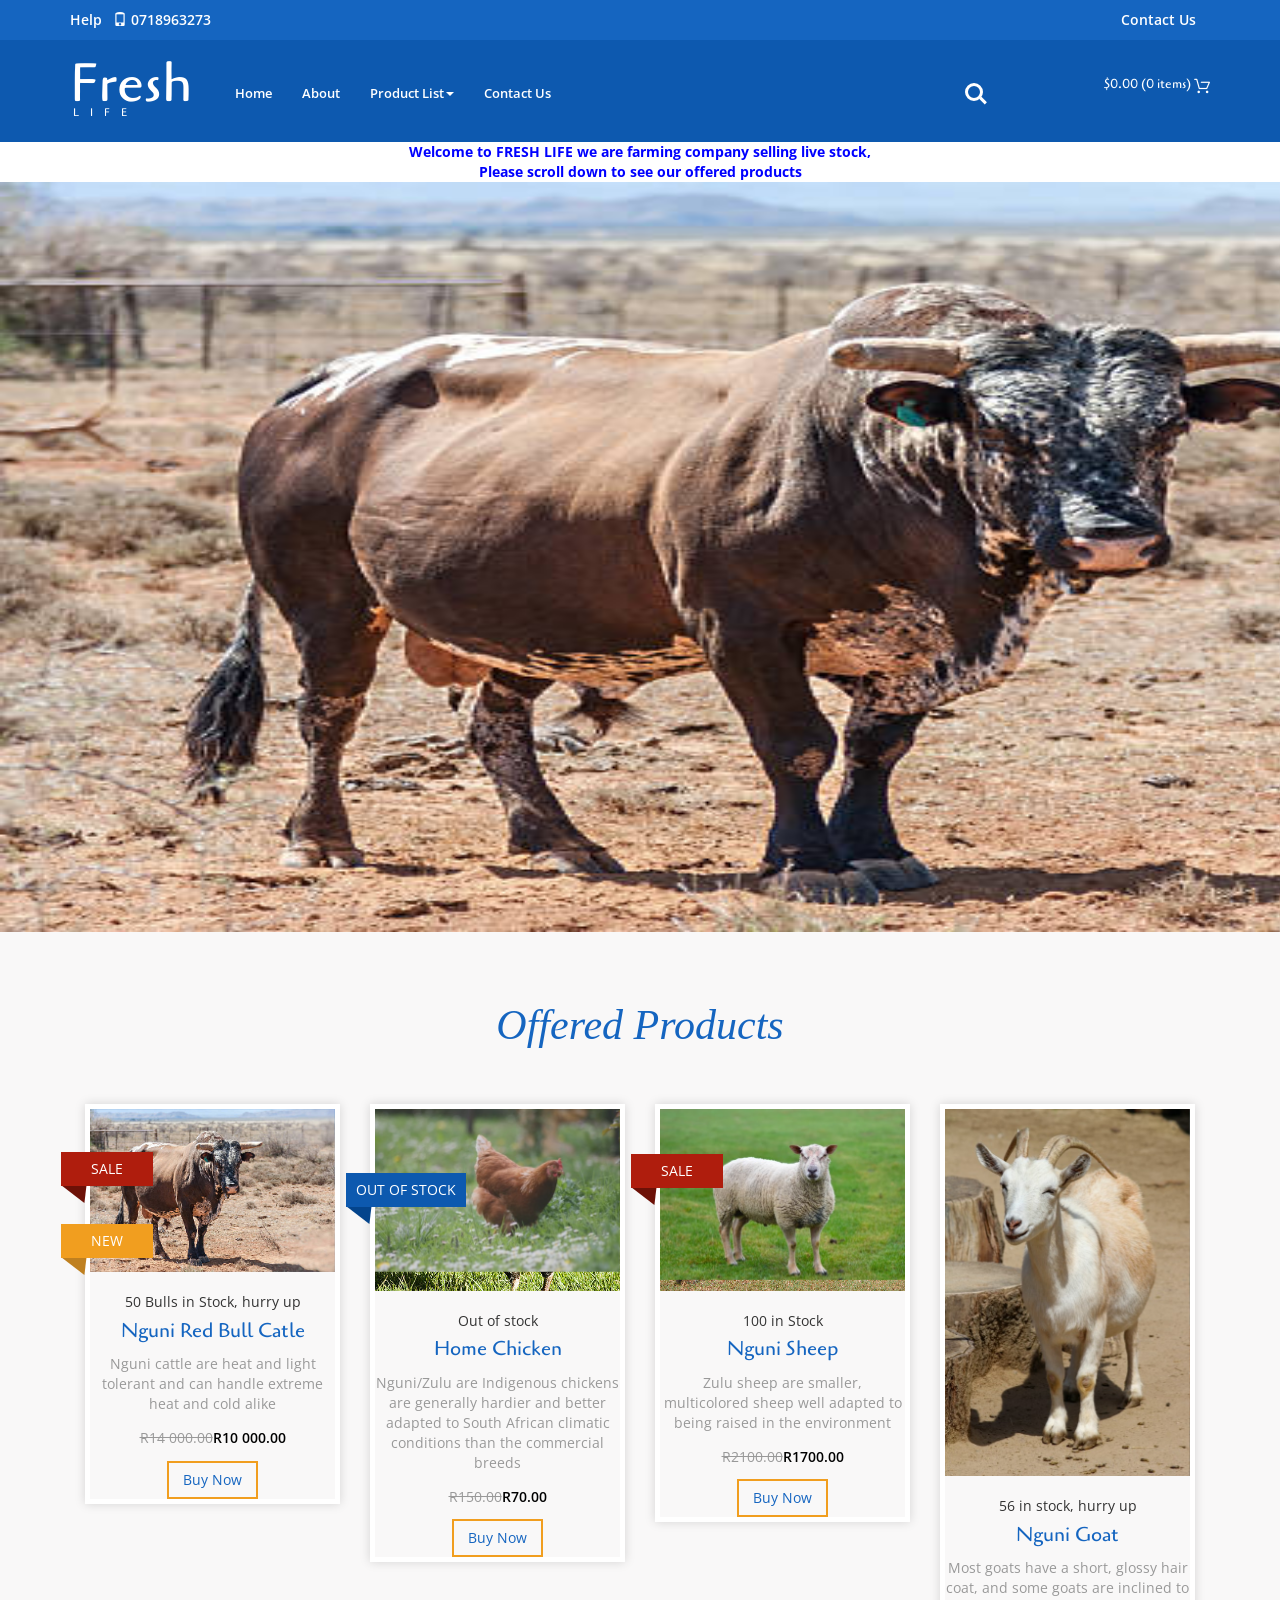
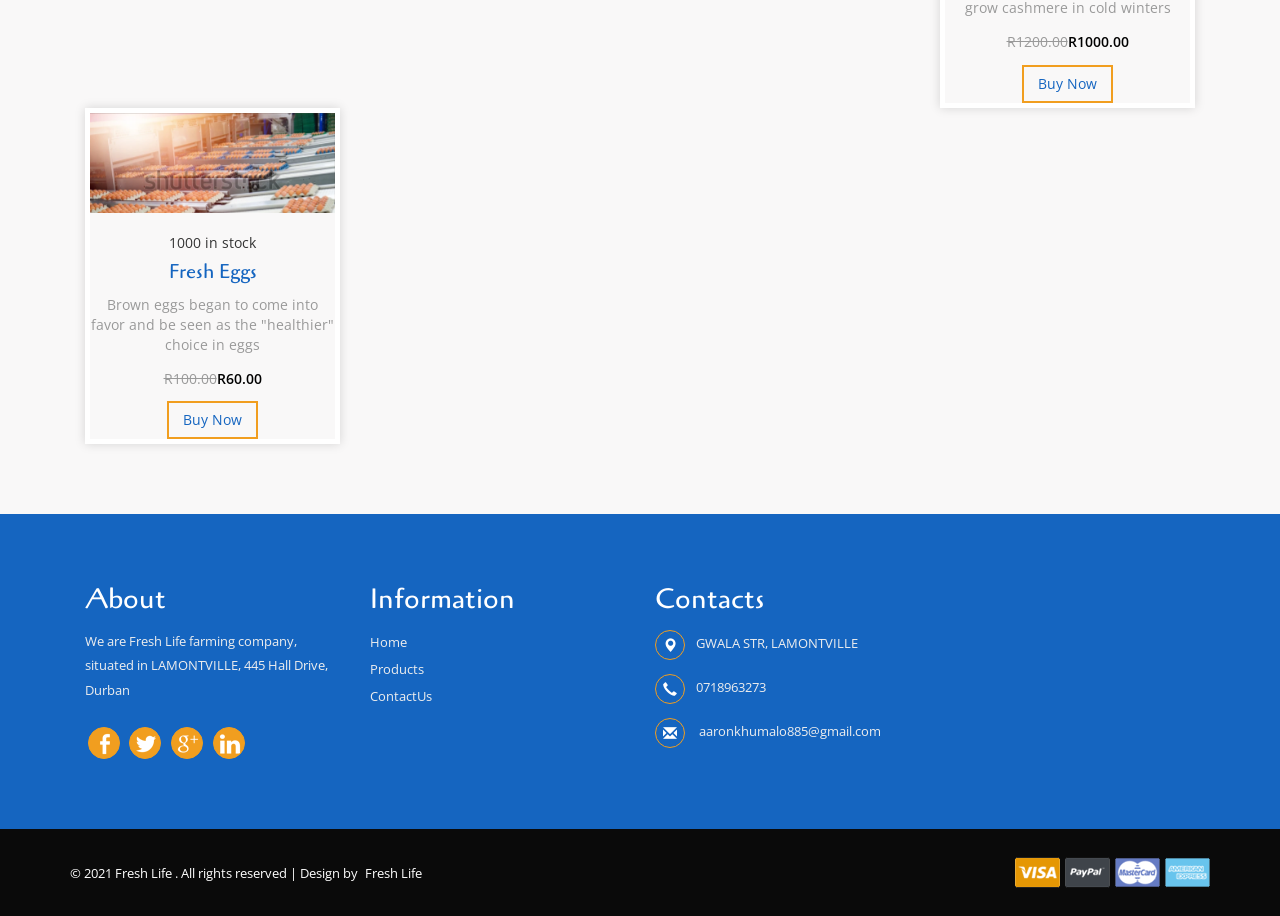
==== commit 7372406f: "Updated" ====
--- a/index.html
+++ b/index.html
@@ -125,7 +125,7 @@
 						</div>
 						<div class="header-right2">
 							<div class="cart box_1">
-								<a href="checkout.html">
+								<a href="ContactUs.html">
 									<h3> <div class="total">
 										<span class="simpleCart_total"></span> (<span id="simpleCart_quantity" class="simpleCart_quantity"></span> items)</div>
 										<img src="images/bag.png" alt="" />
@@ -212,7 +212,8 @@
 										<p>50 Bulls in Stock, hurry up</p>
 									</div>
 									<div class="women">
-										<h6><a href="single.html">Nguni Catle</a></h6>
+										<h6><a href="single.html">Nguni Red Bull Catle</a></h6>
+										<p>Nguni cattle are heat and light tolerant and can handle extreme heat and cold alike</p>
 										<span class="size"> </span>
 										<p ><del>R14 000.00</del><em class="item_price">R10 000.00</em></p>
 										<a href="catle.html" data-text="Buy Now" class="my-cart-b item_add">Buy Now</a>
@@ -242,6 +243,7 @@
 									</div>
 									<div class="women">
 										<h6><a href="chicken.html">Home Chicken</a></h6>
+										<p>Nguni/Zulu are Indigenous chickens are generally hardier and better adapted to South African climatic conditions than the commercial breeds</p>
 										<span class="size"> </span>
 										<p ><del>R150.00</del><em class="item_price">R70.00</em></p>
 										<a href="chicken.html" data-text="Buy Now" class=" my-cart-b item_add">Buy Now</a>
@@ -270,6 +272,7 @@
 									</div>
 									<div class="women">
 										<h6><a href="sheep.html">Nguni Sheep</a></h6>
+										<p>Zulu sheep are smaller, multicolored sheep well adapted to being raised in the environment</p>
 										<span class="size"> </span>
 										<p ><del>R2100.00</del><em class="item_price">R1700.00</em></p>
 										<a href="sheep.html" data-text="Buy Now" class="my-cart-b item_add">Buy Now</a>
@@ -296,6 +299,7 @@
 									</div>
 									<div class="women">
 										<h6><a href="">Nguni Goat</a></h6>
+										<p>Most goats have a short, glossy hair coat, and some goats are inclined to grow cashmere in cold winters</p>
 										<span class="size"> </span>
 										<p ><del>R1200.00</del><em class="item_price">R1000.00</em></p>
 										<a href="goat.html" data-text="Buy Now" class="my-cart-b item_add">Buy Now</a>
@@ -322,6 +326,7 @@
 									</div>
 									<div class="women">
 										<h6><a href="eggs.html">Fresh Eggs</a></h6>
+										<p>Brown eggs began to come into favor and be seen as the "healthier" choice in eggs</p>
 										<span class="size"></span>
 										<p ><del>R100.00</del><em class="item_price">R60.00</em></p>
 										<a href="eggs.html" data-text="Buy Now" class="my-cart-b item_add">Buy Now</a>
@@ -351,19 +356,13 @@
 										<a href="#"><i class="icon3"></i></a>
 									</div>
 								</div>
-								<div class="col-md-3 footer-grid">
-									<h4>My Account</h4>
-									<ul>
-										<li><a href="checkout.html">Checkout</a></li>
-										<li><a href="login.html">Login</a></li>
-										<li><a href="registered.html"> Create Account </a></li>
-									</ul>
-								</div>
+								
 								<div class="col-md-3 footer-grid">
 									<h4>Information</h4>
 									<ul>
 										<li><a href="index.html">Home</a></li>
 										<li><a href="index.html">Products</a></li>
+										<li><a href="ContactUs.html">ContactUs</a></li>
 								
 									</ul>
 								</div>
--- a/css/style.css
+++ b/css/style.css
@@ -1,3 +1,4 @@
+
 
 body a{
     transition:0.5s all;
